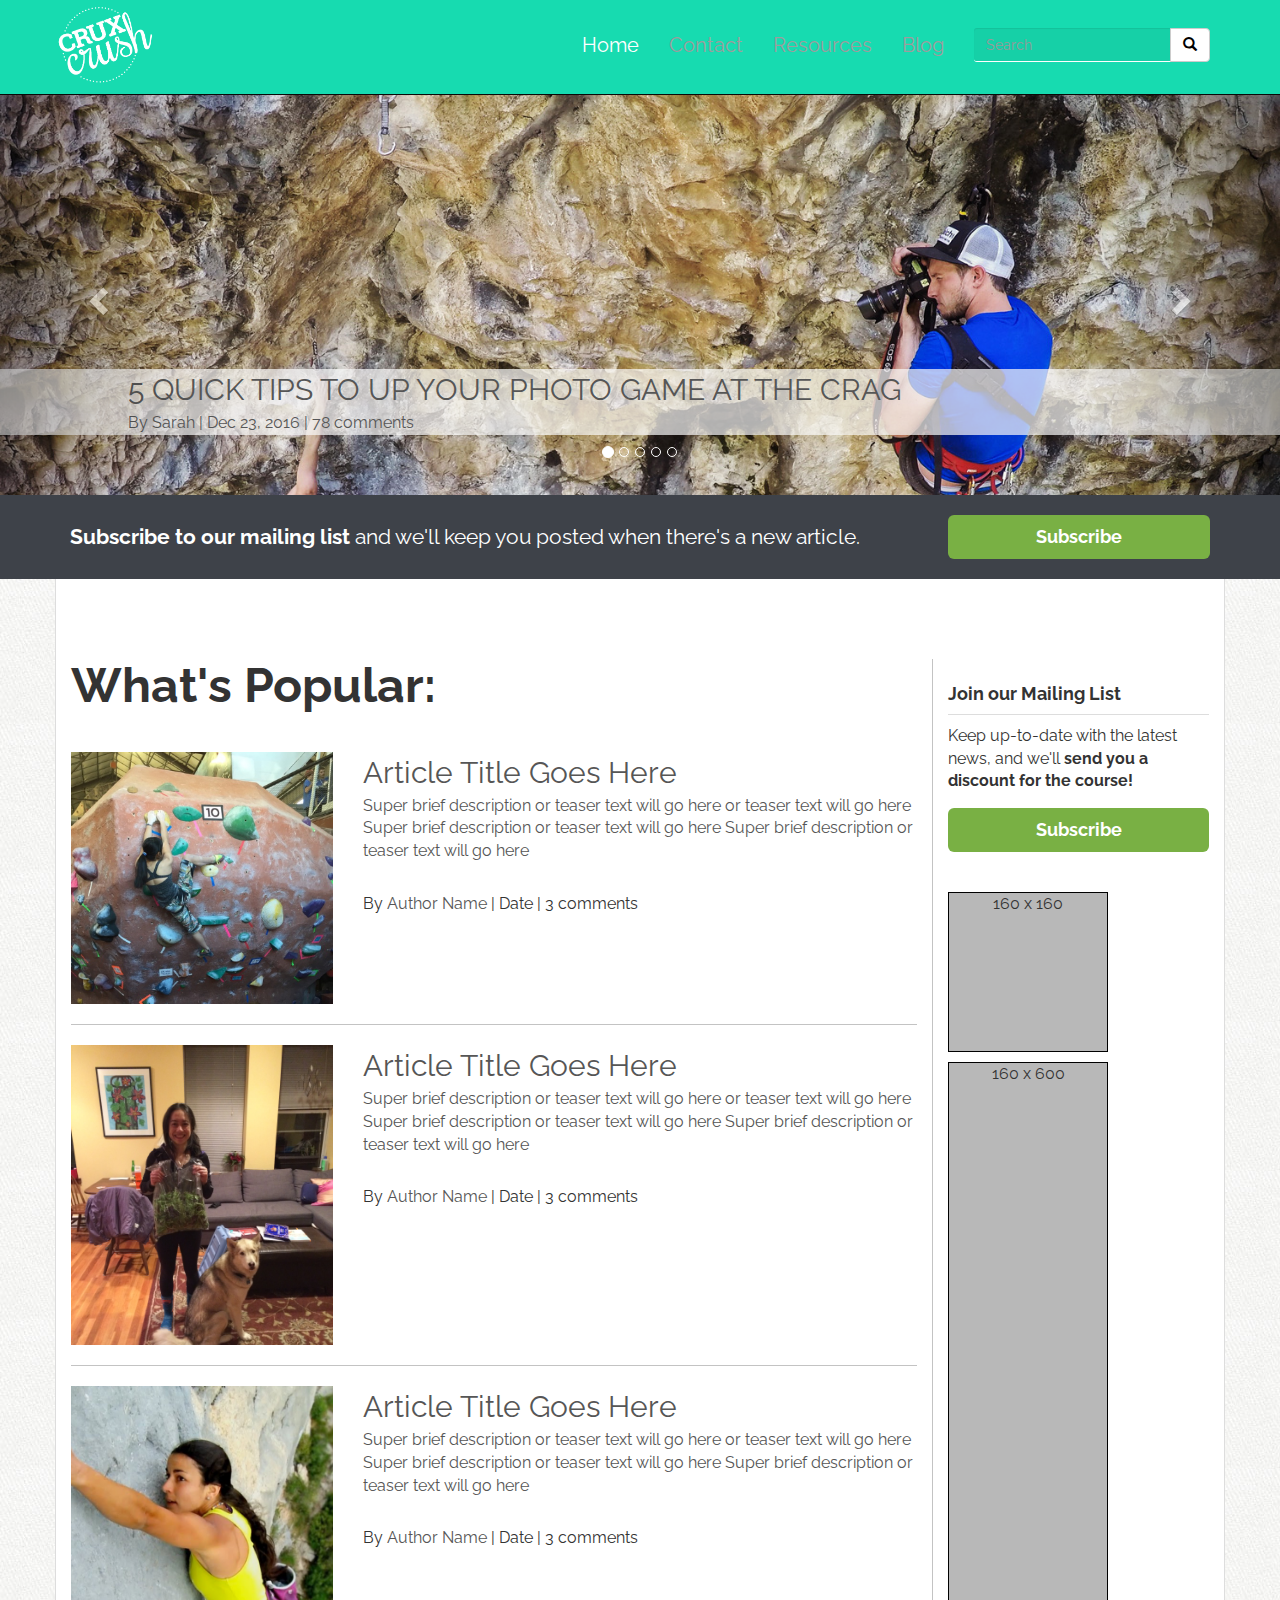
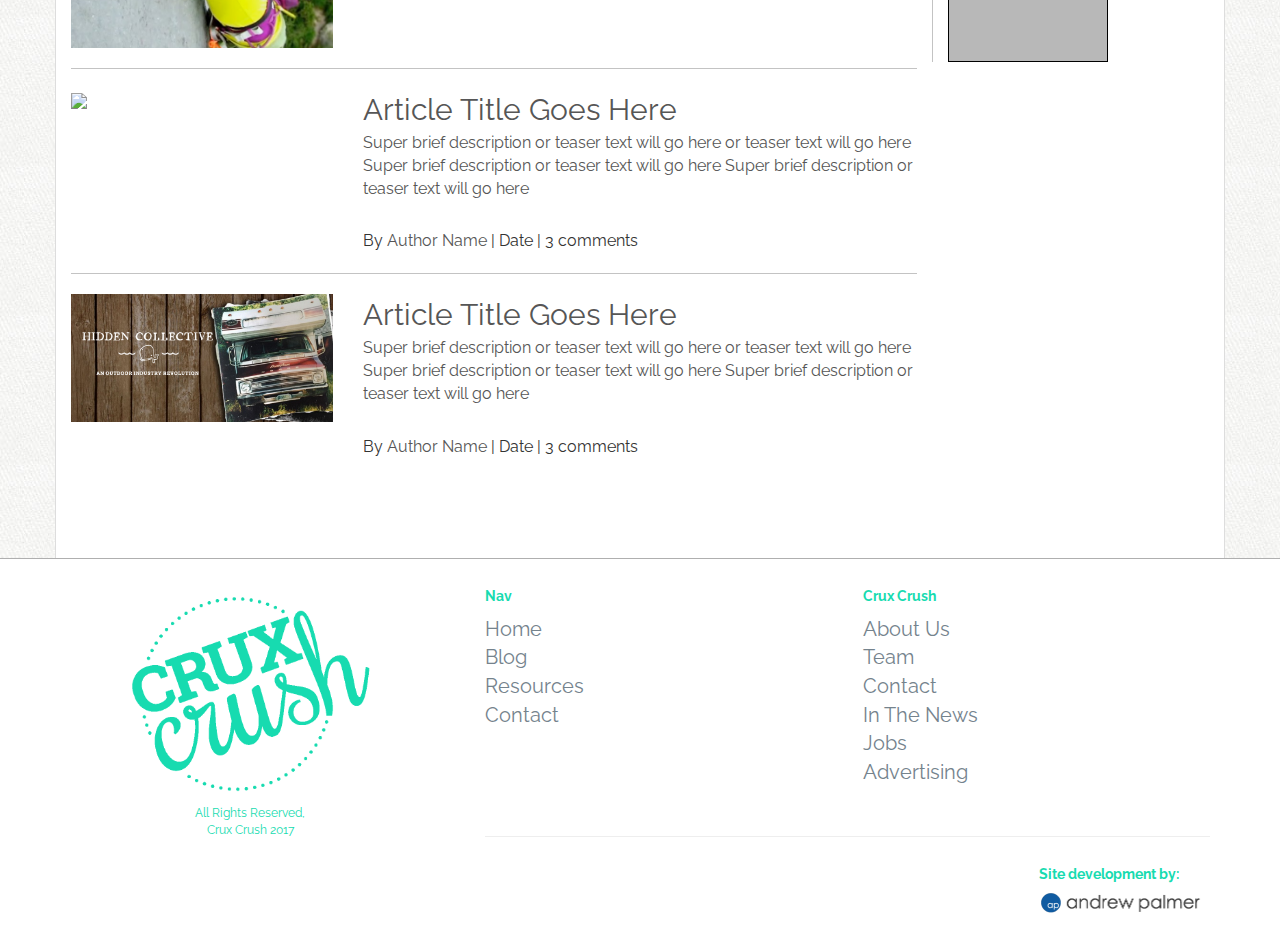
==== index.html @ 4378aa8a "Creates post page" ====
<!DOCTYPE html>
<html lang="en">
<head>
	<meta http-equiv="Content-Type" content="text/html; charset=UTF-8">
	<meta charset="utf-8">
	<meta name="viewport" content="width=device-width, initial-scale=1">
	<meta name="description" content="">
	<meta name="author" content="">
	<link rel="icon" href="assets/img/favicon.ico">

	<title>Crux Crush | We've got a crush on all things climbing</title>

	<!-- Bootstrap core CSS -->
	<link href="assets/css/bootstrap.min.css" rel="stylesheet">

	<!-- Font Awesome Icons -->
	<link href="assets/css/font-awesome/css/font-awesome.min.css" rel="stylesheet">

	<!-- Custom CSS -->
	<link href="assets/css/custom.css" rel="stylesheet">

	<!-- Google Fonts -->
	<link href='http://fonts.googleapis.com/css?family=Raleway:400,700' rel='stylesheet' type='text/css'>

	<!-- HTML5 shiv and Respond.js IE8 support of HTML5 elements and media queries -->
	<!--[if lt IE 9]>
	<script src="https://oss.maxcdn.com/html5shiv/3.7.2/html5shiv.min.js"></script>
	<script src="https://oss.maxcdn.com/respond/1.4.2/respond.min.js"></script>
	<![endif]-->

</head>
<body>
  <!-- header -->
  <header class="site-header" role="banner">
    <!-- navbar  -->
    <div class="navbar-wrapper">
      <div class="navbar navbar-inverse navbar-green navbar-fixed-top" role="navigation">
        <div class="container">
          <div class="navbar-header">
            <button type="button" class="navbar-toggle" data-toggle="collapse" data-target=".navbar-collapse">
              <span class="sr-only">Toggle navigation</span>
              <span class="icon-bar"></span>
              <span class="icon-bar"></span>
              <span class="icon-bar"></span>
            </button>
            <a class="navbar-brand" href="index.html"><img src="assets/img/logo_white_header.png" alt="Crux Crush"></a>
          </div>
          <div class="navbar-collapse collapse">
            <!-- desktop menu -->
            <ul class="nav navbar-nav navbar-right non-mobile-menu">
              <li class="active"><a href="index.html">Home</a></li>
              <li><a href="index.html">Contact</a></li>
              <li>
                <a data-toggle="collapse" data-parent="#accordion" href="#collapseResources">Resources</a>
              </li>
              <li>
                <a data-toggle="collapse" data-parent="#accordion" href="#collapseBlog">Blog</a>
              </li>
              <li>
                <form class="navbar-form">
                  <div class="form-group input-group">
                    <input type="text" class="form-control" placeholder="Search">
                    <span class="input-group-btn">
                      <button class="btn btn-default" type="button">
                        <span class="glyphicon glyphicon-search" aria-hidden="true"></span>
                      </button>
                    </span>
                  </div>
                </form>
              </li>
            </ul>
            <!-- desktop menu -->
            <!-- mobile menu -->
            <ul class="nav navbar-nav navbar-right mobile-menu" id="accordion0" role="tablist" aria-multiselectable="true">
              <li class="active"><a href="index.html">Home</a></li>
              <li class="panel panel-default">
                <div class="panel-heading" role="tab" id="headingOne">
                  <h4 class="panel-title">
                    <a role="button" data-toggle="collapse" data-parent="#accordion0" href="#collapseOne" aria-expanded="true" aria-controls="collapseOne">
                      Menu Option 1
                    </a>
                  </h4>
                </div>
                <div id="collapseOne" class="panel-collapse collapse in" role="tabpanel" aria-labelledby="headingOne">
                  <div class="panel-body">
                    <div class="row">
                      <div class="col-xs-6">
                        <h5>Subcategories</h5>
                        <hr />
                        <ul class="submenu-subcategories">
                          <li class="submenu-subcategory-option">subcategory</li>
                          <li class="submenu-subcategory-option">subcategory</li>
                          <li class="submenu-subcategory-option">subcategory</li>
                          <li class="submenu-subcategory-option">subcategory</li>
                        </ul>
                      </div>
                      <div class="col-xs-6">
                        <h5>Recommended</h5>
                        <hr />
                        <ul class="submenu-subcategories">
                          <a href="post.html">
                            <li class="submenu-subcategory-option">A title of an article will go here</li>
                          </a>
                          <a href="post.html">
                            <li class="submenu-subcategory-option">Another title here</li>
                          </a>
                          <a href="post.html">
                            <li class="submenu-subcategory-option">Another tile will go here</li>
                          </a>
                          <a href="post.html">
                            <li class="submenu-subcategory-option">This will be a third title</li>
                          </a>
                        </ul>
                      </div>
                    </div>
                  </div>
                </div>
              </li>
              <div class="panel panel-default">
                <div class="panel-heading" role="tab" id="headingTwo">
                  <h4 class="panel-title">
                    <a class="collapsed" role="button" data-toggle="collapse" data-parent="#accordion0" href="#collapseTwo" aria-expanded="false" aria-controls="collapseTwo">
                      Menu Option 2
                    </a>
                  </h4>
                </div>
                <div id="collapseTwo" class="panel-collapse collapse" role="tabpanel" aria-labelledby="headingTwo">
                  <div class="panel-body">
                    <div class="row">
                      <div class="col-xs-4">
                        <div class="submenu-related-article">
                          <a href="post.html">
                            <img src="assets/img/climb.png" />
                            <p class="article-thumbnail-title">How to crush a super long title that keeps on going</p>
                          </a>
                        </div>
                      </div>
                      <div class="col-xs-4">
                        <div class="submenu-related-article">
                          <a href="post.html">
                            <img src="assets/img/climb.png" />
                            <p class="article-thumbnail-title">How to crush a super long title that keeps on going</p>
                          </a>
                        </div>
                      </div>
                      <div class="col-xs-4">
                        <div class="submenu-related-article">
                          <a href="post.html">
                            <img src="assets/img/climb.png" />
                            <p class="article-thumbnail-title">How to crush a super long title that keeps on going</p>
                          </a>
                        </div>
                      </div>
                    </div>
                  </div>
                </div>
              </div>
              <div class="panel panel-default">
                <div class="panel-heading" role="tab" id="headingThree">
                  <h4 class="panel-title">
                    <a class="collapsed" role="button" data-toggle="collapse" data-parent="#accordion0" href="#collapseThree" aria-expanded="false" aria-controls="collapseThree">
                      Menu Option 3
                    </a>
                  </h4>
                </div>
                <div id="collapseThree" class="panel-collapse collapse" role="tabpanel" aria-labelledby="headingThree">
                  <div class="panel-body">
                    <div class="row">
                      <div class="col-xs-12">
                        <h5>Recommended</h5>
                        <hr />
                        <ul class="submenu-subcategories">
                          <a href="post.html">
                            <li class="submenu-subcategory-option">A title of an article will go here</li>
                          </a>
                          <a href="post.html">
                            <li class="submenu-subcategory-option">Another title here</li>
                          </a>
                          <a href="post.html">
                            <li class="submenu-subcategory-option">Another tile will go here</li>
                          </a>
                          <a href="post.html">
                            <li class="submenu-subcategory-option">This will be a third title</li>
                          </a>
                        </ul>
                      </div>
                    </div>
                  </div>
                </div>
              </div>
              <div class="panel panel-default">
                <div class="panel-heading" role="tab" id="headingFour">
                  <h4 class="panel-title">
                    <a class="collapsed" role="button" data-toggle="collapse" data-parent="#accordion0" href="#collapseFour" aria-expanded="false" aria-controls="collapseFour">
                      Menu Option 4
                    </a>
                  </h4>
                </div>
                <div id="collapseFour" class="panel-collapse collapse" role="tabpanel" aria-labelledby="headingFour">
                  <div class="panel-body">
                    <div class="row">
                      <div class="col-xs-12">
                        <h5>Something else entirely</h5>
                      </div>
                    </div>
                  </div>
                </div>
              </div>
            </ul>
            <!-- mobile menu -->
          </div>
        </div>
      </div>
      <!-- desktop submenu -->
      <div class="panel-group non-mobile-menu" id="accordion">
        <div class="panel panel-default">
          <div id="collapseResources" class="panel-collapse collapse">
            <div class="panel-body submenu">
              <div class="giant-screen-settings">
                <div class="col-md-3 col-sm-3 col-xs-3">
                  <h4 class="submenu-header">Resources Categories:</h4>
                  <hr />
                  <ul class="submenu-subcategories">
                    <li class="submenu-subcategory-option">subcategory</li>
                    <li class="submenu-subcategory-option">subcategory</li>
                    <li class="submenu-subcategory-option">subcategory</li>
                    <li class="submenu-subcategory-option">subcategory</li>
                  </ul>
                </div>
                <div class="col-md-9 col-sm-9 col-xs-9 recommended-articles-section">
                  <div class="row">
                    <h4 class="submenu-header">Recommended:</h4>
                    <hr />
                  </div>
                  <div class="row">
                    <div class="col-md-3 col-sm-3 col-xs-3">
                      <div class="submenu-related-article">
                        <a href="post.html">
                          <img src="assets/img/climb.png" />
                          <div class="article-thumbnail-info">
                            <p class="article-thumbnail-title">How to crush a super long title that keeps on going</p>
                            <p class="article-thumbnail-author">Bodie Bear</p>
                          </div>
                        </a>
                      </div>
                    </div>
                    <div class="col-md-3 col-sm-3 col-xs-3">
                      <div class="submenu-related-article">
                        <a href="post.html">
                          <img src="assets/img/climb.png" />
                          <div class="article-thumbnail-info">
                            <p class="article-thumbnail-title">How to crush a super long title that keeps on going</p>
                            <p class="article-thumbnail-author">Bodie Bear</p>
                          </div>
                        </a>
                      </div>
                    </div>
                    <div class="col-md-3 col-sm-3 col-xs-3">
                      <div class="submenu-related-article">
                        <a href="post.html">
                          <img src="assets/img/climb.png" />
                          <div class="article-thumbnail-info">
                            <p class="article-thumbnail-title">How to crush a super long title that keeps on going</p>
                            <p class="article-thumbnail-author">Bodie Bear</p>
                          </div>
                        </a>
                      </div>
                    </div>
                    <div class="col-md-3 col-sm-3 col-xs-3">
                      <div class="submenu-related-article">
                        <a href="post.html">
                          <img src="assets/img/climb.png" />
                          <div class="article-thumbnail-info">
                            <p class="article-thumbnail-title">How to crush a super long title that keeps on going</p>
                            <p class="article-thumbnail-author">Bodie Bear</p>
                          </div>
                        </a>
                      </div>
                    </div>
                  </div>
                </div>
              </div>
            </div>
          </div>
        </div>
        <div class="panel panel-default">
          <div id="collapseBlog" class="panel-collapse collapse">
            <div class="panel-body submenu">
              <div class="giant-screen-settings">
                <div class="col-md-3 col-sm-3 col-xs-3">
                  <h4 class="submenu-header">Blog Categories:</h4>
                  <hr />
                  <ul class="submenu-subcategories">
                    <li class="submenu-subcategory-option">subcategory</li>
                    <li class="submenu-subcategory-option">subcategory</li>
                    <li class="submenu-subcategory-option">subcategory</li>
                    <li class="submenu-subcategory-option">subcategory</li>
                  </ul>
                </div>
                <div class="col-md-9 col-sm-9 col-xs-9 recommended-articles-section">
                  <div class="row">
                    <h4 class="submenu-header">Recommended:</h4>
                    <hr />
                  </div>
                  <div class="row">
                    <div class="col-md-3 col-sm-3 col-xs-3">
                      <div class="submenu-related-article">
                        <a href="post.html">
                          <img src="assets/img/climb.png" />
                          <div class="article-thumbnail-info">
                            <p class="article-thumbnail-title">How to crush a super long title that keeps on going</p>
                            <p class="article-thumbnail-author">Bodie Bear</p>
                          </div>
                        </a>
                      </div>
                    </div>
                    <div class="col-md-3 col-sm-3 col-xs-3">
                      <div class="submenu-related-article">
                        <a href="post.html">
                          <img src="assets/img/climb.png" />
                          <div class="article-thumbnail-info">
                            <p class="article-thumbnail-title">How to crush a super long title that keeps on going</p>
                            <p class="article-thumbnail-author">Bodie Bear</p>
                          </div>
                        </a>
                      </div>
                    </div>
                    <div class="col-md-3 col-sm-3 col-xs-3">
                      <div class="submenu-related-article">
                        <a href="post.html">
                          <img src="assets/img/climb.png" />
                          <div class="article-thumbnail-info">
                            <p class="article-thumbnail-title">How to crush a super long title that keeps on going</p>
                            <p class="article-thumbnail-author">Bodie Bear</p>
                          </div>
                        </a>
                      </div>
                    </div>
                    <div class="col-md-3 col-sm-3 col-xs-3">
                      <div class="submenu-related-article">
                        <a href="post.html">
                          <img src="assets/img/climb.png" />
                          <div class="article-thumbnail-info">
                            <p class="article-thumbnail-title">How to crush a super long title that keeps on going</p>
                            <p class="article-thumbnail-author">Bodie Bear</p>
                          </div>
                        </a>
                      </div>
                    </div>
                  </div>
                </div>
              </div>
            </div>
          </div>
        </div>
      </div>
      <!-- desktop submenu -->
    </div>
  </header>

  <!-- hero -->
  <div id="hero-carousel" class="carousel slide hero" data-ride="carousel">
    <!-- Indicators -->
    <ol class="carousel-indicators">
      <li data-target="#hero-carousel" data-slide-to="0" class="active"></li>
      <li data-target="#hero-carousel" data-slide-to="1"></li>
      <li data-target="#hero-carousel" data-slide-to="2"></li>
      <li data-target="#hero-carousel" data-slide-to="3"></li>
      <li data-target="#hero-carousel" data-slide-to="4"></li>
    </ol>

    <!-- Wrapper for slides -->
    <div class="carousel-inner" role="listbox">
      <div class="item active">
        <div class="hero-image-container">
          <img src="assets/img/rifle.jpg" alt="rifle" class="hero-image">
          <div class="article-info">
            <div class="article-title">
              <a href="post.html">5 QUICK TIPS TO UP YOUR PHOTO GAME AT THE CRAG</a>
            </div>
            <div class="article-metadata">
              By Sarah | Dec 23, 2016 | 78 comments
            </div>
          </div>
        </div>
      </div>
      <div class="item">
        <div class="hero-image-container">
          <img src="assets/img/libby.jpg" alt="libby" class="hero-image">
          <div class="article-info">
            <div class="article-title">
              <a href="post.html">GIRL CRUSH OF THE MONTH: LIBBY PETER</a>
            </div>
            <div class="article-metadata">
              By Emily | Dec 01, 2016 | 78 comments
            </div>
          </div>
        </div>
      </div>
      <div class="item">
        <div class="hero-image-container">
          <img src="assets/img/stretch.png" alt="stretch" class="hero-image">
          <div class="article-info">
            <div class="article-title">
              <a href="post.html">DYNAMIC STRETCHING: FAD OR FACT?</a>
            </div>
            <div class="article-metadata">
              By Galina | Oct 10, 2016 | 5 comments
            </div>
          </div>
        </div>
      </div>
      <div class="item">
        <div class="hero-image-container">
          <img src="assets/img/gift.jpg" alt="gifts" class="hero-image">
          <div class="article-info">
            <div class="article-title">
              <a href="post.html">HOLIDAY GIFT GUIDE 2016</a>
            </div>
            <div class="article-metadata">
              By Galina | Nov 25, 2016 | 5 comments
            </div>
          </div>
        </div>
      </div>
      <div class="item">
        <div class="hero-image-container">
          <img src="assets/img/xray.jpg" alt="xray" class="hero-image">
          <div class="article-info">
            <div class="article-title">
              <a href="post.html">GIRL CRUSH OF THE MONTH: KYRA CONDIE</a>
            </div>
            <div class="article-metadata">
              By Galina | Oct 06, 2016 | 5 comments
            </div>
          </div>
        </div>
      </div>
    </div>
    <!-- Controls -->
    <a class="left carousel-control" href="#hero-carousel" role="button" data-slide="prev">
      <span class="glyphicon glyphicon-chevron-left" aria-hidden="true"></span>
      <span class="sr-only">Previous</span>
    </a>
    <a class="right carousel-control" href="#hero-carousel" role="button" data-slide="next">
      <span class="glyphicon glyphicon-chevron-right" aria-hidden="true"></span>
      <span class="sr-only">Next</span>
    </a>
  </div>

  <!--  opt-in section -->
  <section id="optin">
    <div class="container">
      <div class="row">
        <div class="col-sm-9">
          <p class="lead"><strong>Subscribe to our mailing list </strong> and we'll keep you posted when there's a new article.</p>
        </div>
				<div class="col-sm-3">
          <!-- Button trigger modal -->
          <button type="button" class="btn btn-success btn-lg btn-block" data-toggle="modal" data-target="#myModal">
            Subscribe
          </button>
				</div>
			</div>
		</div>
  </section>
  <!--  opt-in section -->

  <!--  homepage content section -->
  <section>
    <div class="container" id="center-panel-content">
      <div class="row">
        <div class="col-sm-9 col-xs-12">
          <div class="center-panel-content-header">
            What's Popular:
          </div>
          <div class="article-preview">
            <div class="row">
              <div class="col-sm-4 col-xs-12 article-preview-thumbnail-container">
                <a href="post.html">
                  <img src="assets/img/ashima.jpg" class="article-preview-thumbnail" />
                </a>
              </div>
              <div class="col-sm-8 col-xs-12 article-preview-content">
                <div class="article-preview-title">
                  <a href="post.html">Article Title Goes Here</a>
                </div>
                <div class="article-preview-description">
                  <a href="post.html">
                    Super brief description or teaser text will go here or teaser text will
                    go here Super brief description or teaser text will go here Super brief
                    description or teaser text will go here
                  </a>
                </div>
                <div class="article-preview-metadata">
                  By <a href="#" class="article-preview-author">Author Name</a> | Date | 3 comments
                </div>
              </div>
            </div>
          </div>
          <hr />
          <div class="article-preview">
            <div class="row">
              <div class="col-sm-4 col-xs-12 article-preview-thumbnail-container">
                <a href="post.html">
                  <img src="assets/img/food.jpg" class="article-preview-thumbnail" />
                </a>
              </div>
              <div class="col-sm-8 col-xs-12 article-preview-content">
                <div class="article-preview-title">
                  <a href="post.html">Article Title Goes Here</a>
                </div>
                <div class="article-preview-description">
                  <a href="post.html">
                    Super brief description or teaser text will go here or teaser text will
                    go here Super brief description or teaser text will go here Super brief
                    description or teaser text will go here
                  </a>
                </div>
                <div class="article-preview-metadata">
                  By <a href="#" class="article-preview-author">Author Name</a> | Date | 3 comments
                </div>
              </div>
            </div>
          </div>
          <hr />
          <div class="article-preview">
            <div class="row">
              <div class="col-sm-4 col-xs-12 article-preview-thumbnail-container">
                <a href="post.html">
                  <img src="assets/img/climb.png" class="article-preview-thumbnail" />
                </a>
              </div>
              <div class="col-sm-8 col-xs-12 article-preview-content">
                <div class="article-preview-title">
                  <a href="post.html">Article Title Goes Here</a>
                </div>
                <div class="article-preview-description">
                  <a href="post.html">
                    Super brief description or teaser text will go here or teaser text will
                    go here Super brief description or teaser text will go here Super brief
                    description or teaser text will go here
                  </a>
                </div>
                <div class="article-preview-metadata">
                  By <a href="#" class="article-preview-author">Author Name</a> | Date | 3 comments
                </div>
              </div>
            </div>
          </div>
          <hr />
          <div class="article-preview">
            <div class="row">
              <div class="col-sm-4 col-xs-12 article-preview-thumbnail-container">
                <a href="post.html">
                  <img src="assets/img/libby.jpg" class="article-preview-thumbnail" />
                </a>
              </div>
              <div class="col-sm-8 col-xs-12 article-preview-content">
                <div class="article-preview-title">
                  <a href="post.html">Article Title Goes Here</a>
                </div>
                <div class="article-preview-description">
                  <a href="post.html">
                    Super brief description or teaser text will go here or teaser text will
                    go here Super brief description or teaser text will go here Super brief
                    description or teaser text will go here
                  </a>
                </div>
                <div class="article-preview-metadata">
                  By <a href="#" class="article-preview-author">Author Name</a> | Date | 3 comments
                </div>
              </div>
            </div>
          </div>
          <hr />
          <div class="article-preview">
            <div class="row">
              <div class="col-sm-4 col-xs-12 article-preview-thumbnail-container">
                <a href="post.html">
                  <img src="assets/img/mkt.png" class="article-preview-thumbnail" />
                </a>
              </div>
              <div class="col-sm-8 col-xs-12 article-preview-content">
                <div class="article-preview-title">
                  <a href="post.html">Article Title Goes Here</a>
                </div>
                <div class="article-preview-description">
                  <a href="post.html">
                    Super brief description or teaser text will go here or teaser text will
                    go here Super brief description or teaser text will go here Super brief
                    description or teaser text will go here
                  </a>
                </div>
                <div class="article-preview-metadata">
                  By <a href="#" class="article-preview-author">Author Name</a> | Date | 3 comments
                </div>
              </div>
            </div>
          </div>
        </div>
        <div class="col-sm-3 col-xs-12 ads-sidebar">
          <div class="widget">
            <h4>Join our Mailing List</h4>
            <p>Keep up-to-date with the latest news, and we'll <strong>send you a discount for the course!</strong></p>
            <button class="btn btn-success btn-lg btn-block" data-toggle="modal" data-target="#myModal">
              Subscribe
            </button>
          </div><!-- widget -->
          <div class="ad-160x160">
            160 x 160
          </div>
          <div class="ad-160x600">
            160 x 600
          </div>
        </div>
      </div>
		</div>
	</section>
  <!--  homepage content section -->

  <!--  footer section -->
  <footer class="site-footer">
    <div class="container">
      <div class="row">
        <div class="col-md-4 col-sm-4 col-xs-12 footer-logo">
          <img src="assets/img/logo_teal.png" alt="Crux Crush logo">
          <div>
            <div>
              <p>All Rights Reserved,</p>
            </div>
            <div>
              <p>Crux Crush 2017</p>
            </div>
          </div>
        </div>
        <div class="col-md-8 col-sm-8 col-xs-12 footer-content">
          <div class="row">
            <div class="col-md-6 col-sm-6 col-xs-6">
              <nav>
                <h5>Nav</h5>
                <ul class="list-unstyled">
                  <li><a href="">Home</a></li>
                  <li><a href="">Blog</a></li>
                  <li><a href="">Resources</a></li>
                  <li><a href="">Contact</a></li>
                </ul>
              </nav>
            </div>
            <div class="col-md-6 col-sm-6 col-xs-6">
              <nav>
                <h5>Crux Crush</h5>
                <ul class="list-unstyled">
                  <li><a href="">About Us</a></li>
                  <li><a href="">Team</a></li>
                  <li><a href="">Contact</a></li>
                  <li><a href="">In The News</a></li>
                  <li><a href="">Jobs</a></li>
                  <li><a href="">Advertising</a></li>
                </ul>
              </nav>
            </div>
          </div>
          <div class="row">
            <div class="col-xs-12">
              <hr />
              <div class="pull-right dev-credit">
                <h5>Site development by:</h5>
                <a href="https://andrewpalmer.co" target="_blank">
                  <img src="assets/img/ap_logo.png" alt="developer-logo" class="dev-logo" />
                </a>
              </div>
            </div>
          </div>
        </div>
      </div>
    </div><!-- container -->
  </footer>

  <!--  sticky ad footer section -->
  <footer class="navbar-fixed-bottom bottom-ad">
    <div class="ad-320x50">
      fixed ad 320x50
    </div>
  </footer>

  <!-- MODAL  ======================================== -->
  <div class="modal fade" id="myModal" tabindex="-1" role="dialog" aria-labelledby="myModalLabel" aria-hidden="true">
    <div class="modal-dialog">
      <div class="modal-content">
        <div class="modal-header">
          <button type="button" class="close" data-dismiss="modal"><span aria-hidden="true">&times;</span><span class="sr-only">Close</span></button>
          <h4 class="modal-title" id="myModalLabel"><i class="fa fa-envelope"></i> Subscribe to our Mailing List</h4>
        </div>
        <div class="modal-body">
          <p>Simply enter your name and email!</p>
          <form class="form-inline" role="form">
            <div class="form-group">
              <label class="sr-only" for="subscribe-name">Crux Crush</label>
              <input type="text" class="form-control" id="subscribe-name" placeholder="Crux Crush">
            </div>
            <div class="form-group">
              <label class="sr-only" for="subscribe-email">climber@example.com</label>
              <input type="text" class="form-control" id="subscribe-email" placeholder="climber@example.com">
            </div>
            <input type="submit" class="btn btn-danger" value="Subscribe!">
          </form>
          <hr>
          <p><small>By providing your email you consent to receiving occasional promotional emails &amp; newsletters. <br>No Spam. Just good stuff. We respect your privacy &amp; you may unsubscribe at any time.</small></p>
        </div><!-- modal-body -->
      </div><!-- modal-content -->
    </div><!-- modal-dialog -->
  </div><!-- modal -->

  <!-- bootstrap core js -->
  <script src="https://ajax.googleapis.com/ajax/libs/jquery/3.1.1/jquery.min.js"></script>
  <script src="assets/js/jquery-3.1.1.min.js"></script>
  <script src="assets/js/bootstrap.min.js"></script>
  <script src="assets/js/main.js"></script>

</body>
<!-- </html> -->
---- assets/css/custom.css ----
/* COLOUR REFERENCES

Green:		#79b044
Salmon:		#dd5638
Blue Gray:  #3e4249

*/

/* ==== GENERAL ==== */

body {
	margin-top: 50px;
	font-family: 'proxima-nova', 'Raleway', Helvetica, sans-serif;
	font-size: 16px;
	background: url('../img/tile.jpg') top left repeat;
}

/* ==== GLOBAL ==== */

h1,h2,h3,h4,h5,h6 {
	-webkit-font-smoothing: antialiased;
	text-rendering: optimizelegibility;
	font-weight: bold;
}

h1 {
	font-size: 3em;
}

h1,h2 {
	margin: 0 0 40px;
}

h3 {
	margin: 20px 0;
}

h4 {
	font-size: 18px;
}

p.lead {
	font-weight: normal;
}

p {
	margin: 0 0 15px;
}

a:hover {
	text-decoration: none;
	color: #c9302c;
}

a:visited, a:focus {
	text-decoration: none;
}

blockquote {
	padding: 0;
	border: none;
	font-style: italic;
	text-align: left;
}

blockquote cite {
	display: block;
	color: #777;
	margin: 15px 0 0 0;
}

blockquote:before {
	display: none;
}

img {
	max-width: 100%;
}

.btn {
	font-weight: bold;
}

.btn:focus {
	outline: none;
}

.btn-success {
	background: #79b044;
	border: none;
}

.btn-success:hover {
	background: #6a9b3d;
	border-color: #6a9b3d;
}

.btn-danger {
	background-color: #dd5638;
	border-color: #d95131;
}

.text-danger, li.text-danger a {
	color: #dd5638;
}

a.text-danger:hover {
	color: #e55939;
}

.modal-signup {
  width: 100%;
}

.badge.social {
	background: #ccc;
	font-size: 24px;
	height: 40px;
	width: 40px;
	text-align: center;
	line-height: 42px;
	margin: 0 5px 20px 0;
	padding: 0;
	-webkit-border-radius: 50px;
	-moz-border-radius: 50px;
	border-radius: 50px;
	color: white;
}

.badge.social.twitter:hover {
	background: #55acee;
}

.badge.social.facebook:hover {
	background: #3b5998;
}

.badge.social.gplus:hover {
	background: #db4b39;
}

/* === CUSTOM ICON SPRITES === */

i.ci {
	display: inline-block;
	height: 40px;
	width: 40px;
	background: url('../img/icon-sprite.png') no-repeat;
}

.ci.ci-computer 	{ background-position: 0 0; }
.ci.ci-watch		  { background-position: -40px 0; }
.ci.ci-calendar		{ background-position: -80px 0; }
.ci.ci-community	{ background-position: -120px 0; }
.ci.ci-instructor	{ background-position: -160px 0; }
.ci.ci-device		  { background-position: -200px 0; }

/* ==== FORMS ==== */

label {
	display: block;
	font-weight: bold;
}

input[type="text"],
input[type="email"],
input[type="url"],
input[type="password"],
input[type="search"],
textarea {
	color: #666;
	border: 1px solid #ccc;
	border-radius: 3px;
	display: block;
	-moz-box-sizing: border-box;
	-webkit-box-sizing: border-box;
	box-sizing: border-box;
	width: 100%;
	padding: 6px 12px;
}

input[type="submit"],
button[type="submit"] {
	display: inline-block;
	margin-bottom: 0;
	font-size: 18px;
	font-weight: bold;
	line-height: 1.33;
	text-align: center;
	white-space: nowrap;
	vertical-align: middle;
	cursor: pointer;
	-webkit-user-select: none;
	-moz-user-select: none;
	-ms-user-select: none;
	user-select: none;
	background-image: none;
	border: none;
	border-radius: 6px;
}

input[type="submit"]:hover,
button[type="submit"]:hover {
	outline: none;
	border: none;
	background: #aaa;
}

form.search-form .form-group {
	margin: 0;
}

form.search-form .input-group {
	width: 100%;
}

form.search-form .input-group input[type="search"],
form.search-form .input-group input[type="text"] {
	width: 70%;
}

form.search-form .input-group input[type="submit"] {
	width: 30%;
	border-top-left-radius: 0;
	border-bottom-left-radius: 0;
	float: right;
}

form textarea {
	width: 100%;
	border: 1px solid #ccc;
	-webkit-box-shadow: inset 0 1px 1px rgba(0,0,0,.075);
	box-shadow: inset 0 1px 1px rgba(0,0,0,.075);
}

/* ==== HERO ==== */

#hero {
	background: url('../img/hero-bg.jpg') 50% 0 repeat fixed;
	min-height: 500px;
	position: relative;
	display: table;
	width: 100%;
	padding: 40px 0;
	color: white;
	-webkit-font-smoothing: antialiased;
	text-rendering: optimizelegibility;
}

#hero article {
  width: 100%;
  text-align: center;
  display: table-cell;
  vertical-align: middle;
}

#hero .hero-text {
	margin-top: 30px;
}


.hero-image-container {
  width: 1500px;
  height: 750px;
  overflow: hidden;
}

.hero-image {
  width: 100%;
}

.article-info {
  background-color: rgba(250,250,250,0.7);
  bottom: 25%;
  color: #565656;
  padding-left: 10%;
  padding-right: 10%;
  position: absolute;
  width: 100%;
}

.article-title {
  font-size: 35px;
}

.article-title a {
  color: #565656;
  text-decoration: none;
}

/* ==== LAYOUT ==== */

.row + .row {
	margin-top: 20px;
}

section {
	padding: 80px 0;
}

section h2 {
	margin: 20px 0 40px;
}

section h3 {
	margin: 30px 0 10px;
}

section.main-content {
	padding: 40px 0;
}

#primary {
	padding-top: 40px;
	padding-bottom: 40px;
}

.feature-image {
	display: table;
	width: 100%;
}

.feature-image-default {
	background: url('../img/stuff-feature.jpg') no-repeat;
	background-size: cover;
}

.feature-image-default-alt {
	background: url('../img/hipster-stuff.jpg') no-repeat;
	background-size: cover;
}

.feature-image h1 {
	display: table-cell;
	vertical-align: middle;
	text-align: center;
	color: white;
}

#optin {
	background: #3e4249;
	padding: 20px 0;
	color: white;
	-webkit-font-smoothing: antialiased;
	text-rendering: optimizelegibility;
	font-size: 1.2em;
}

#optin p {
	margin: 7px 0 0 0;
}

#center-panel-content {
  background-color: #fff;
  border-left: 1px solid #ddd;
  border-right: 1px solid #ddd;
  height: 100%;
  margin-bottom: -80px;
  margin-top: -80px;
  padding-bottom: 100px;
  padding-top: 80px;
}

.center-panel-content-header {
  -webkit-font-smoothing: antialiased;
  font-size: 3em;
  font-weight: bold;
  text-rendering: optimizelegibility;
  margin: 0 0 40px;
  line-height: 1.1;
}

#center-panel-content hr {
  border-color: #c3c3c3;
}

#center-panel-content .input-group button {
  background-color: #c3c3c3;
}

.article-preview {
  position: relative;
}

.article-preview-content {
}

.article-preview-metadata {
  padding-top: 30px;
}

.article-preview-title {
  font-size: 30px;
  cursor: pointer;
}

.article-preview-thumbnail {
  cursor: pointer;
}

.article-preview-thumbnail-container {
  max-height: 300px;
  overflow: hidden;
}

.article-preview-author {
  color: #000;
}

.article-preview-author:hover {
  color: #000;
  text-decoration: underline;;
}

.article-preview-description {
  cursor: pointer;
}

.article-preview-title a:hover {
  color: #17dbb0;
}

.article-preview a {
  color: #565656;
}

.ads-sidebar {
  border-left: 1px solid #c3c3c3;
}

.ad-160x600 {
  background-color: #b8b8b8;
  border: 1px solid #000;
  height: 600px;
  margin-top: 10px;
  width: 160px;
  text-align: center;
}

.ad-160x160 {
  background-color: #b8b8b8;
  border: 1px solid #000;
  height: 160px;
  margin-top: 10px;
  width: 160px;
  text-align: center;
}

.modal-content {
  /*background-color: #fff !important;*/
}
.bottom-ad {
  display: none;
}

.ad-320x50 {
  background-color: #b8b8b8;
  border: 1px solid #000;
  height: 50px;
  margin-left: auto;
  margin-right: auto;
  text-align: center;
  width: 320px;
}

#course-features {
	background: #3e4249;
	color: white;
	text-align: center;
}

#who-benefits {
	background: white;
}

#project-features {
	text-align: center;
}

#featurette {
	background: url('../img/stuff-bg.jpg') 50% 100% repeat fixed;
	background-size: cover;
	text-align: center;
	color: white;
}

#kudos {
	text-align: center;
}

.testimonial {
	margin-bottom: 60px;
}

.testimonial img {
	border-radius: 50%;
}

#signup {
	text-align: center;
	background: url('../img/hipster-stuff.jpg') center center repeat fixed;
	background-size: cover;
	color: white;
	padding: 140px 0;
}

#signup h2 {
	font-weight: normal;
}

#signup h2 strong {
	border-bottom: solid 2px #dd5638;
}

#signup .btn {
	font-size: 24px;
}

/* ==== BLOG ==== */

.post, .widget, #comments {
	background: white;
	margin: 0 0 40px;
	position: relative;
  padding-top: 25px;
}

.post header,
.post .post-excerpt,
.post .post-body,
#comments .comments-wrap {
}

.post header h3 {
	margin: 0 0 15px;
	padding: 0 0 15px;
	border-bottom: solid 1px #ddd;
}

.post header h1 {
	margin: 0 0 15px;
	padding: 0 0 15px;
	border-bottom: solid 1px #ddd;
	font-size: 24px;
}

.post-image {
	height: auto;
}

.post-details {
	font-size: 12px;
	width: 90%;
}

.post-details i.fa {
	padding-left: 10px;
}

.post-details i.fa:first-child {
	padding: 0;
}

/* === COMMENTS === */

.post-comments-badge {
	height: 70px;
	width: 70px;
	position: absolute;
	top: 25px;
	right: 20px;
	border: none;
	-webkit-border-radius: 100%;
	-moz-border-radius: 100%;
	border-radius: 100%;
	background: #79b044;
	text-align: center;
	display: table;
}

.post-comments-badge a {
	display: table-cell;
	vertical-align: middle;
	color: white;
	font-size: 20px;
	line-height: 20px;
}

.post-comments-badge i.fa {
	display: block;
	font-size: 15px;
	padding: 0;
	margin-bottom: 4px;
}

.post-comments-badge:hover {
	background-color: #8bc653;
}

#comments h3 {
	text-align: center;
}

#comments h4 {
	font-size: 1.3em;
}

#comments ol {
	list-style: none;
	padding: 0;
	margin: 0;
}

#comments ol li {
	background: rgba(0,0,0,0.02);
	padding: 10px 20px;
	margin: 10px 0;
	-webkit-border-radius: 4px;
	-moz-border-radius: 4px;
	border-radius: 4px;
	border: solid 1px rgba(0,0,0,0.03);
}

#comments ol li ol.children {
	padding: 0;
	list-style: none;
	font-size: 0.96em;
}

#leave-comment {
	margin: 40px 0 0;
	padding: 20px 0 0;
	border-top: solid 1px #eee;
}

.comment-button {
  background-color: #17dbb0;
  color: #fff;
  font-weight: normal !important;
  line-height: inherit !important;
  padding: 0 15px;
}

/* === RESOURCES === */

.resource {
	width: 31.33333333%;
	float: left;
	margin: 0 3% 40px 0;
}

.resource:nth-child(3n) {
	margin-right: 0;
}

/* === WIDGETS === */

.widget {
}

.widget h4 {
	margin: 0 0 10px;
	padding: 0 0 10px;
	border-bottom: solid 1px #ddd;
}

.widget ul {
	list-style: none;
	margin: 0;
	padding: 0;
}

.widget ul li {
	margin: 0 0 5px;
}

.widget ul li:hover {
	position: relative;
	left: 1px;
}

/* ==== MEDIA QUERIES ==== */

@media screen and (min-width : 1500px) {
  .giant-screen-settings {
    margin: 0 auto;
    width: 45%;
  }
}

@media screen and (min-width : 1300px) {
  .navbar-brand {
    padding: 0;
  }

  .hero-image-container {
    width: 1300px;
    height: 750px;
    overflow: hidden;
    display: block;
    margin-left: auto;
    margin-right: auto;
  }

  .hero-image {
    width: 100%;
  }

  .article-info {
    background-color: rgba(250,250,250,0.7);
    bottom: 15%;
    color: #565656;
    padding-left: 5%;
    padding-right: 5%;
    position: absolute;
    width: 100%;
  }

  .article-title {
    font-size: 45px;
  }

  .article-metadata {
    font-size: 25px;
  }
}

@media screen and (min-width : 992px) and (max-width : 1299px) {
  .navbar-brand {
    padding: 0;
  }

  .hero-image-container {
    height: 400px;
    overflow: hidden;
    position: relative;
    width: 100%;
  }

  .hero-image {
    position: absolute;
    top: -150px;
    width: 100%;
  }

  .article-info {
    background-color: rgba(250,250,250,0.7);
    bottom: 15%;
    color: #565656;
    padding-left: 10%;
    padding-right: 10%;
    position: absolute;
    width: 100%;
  }

  .article-title {
    font-size: 30px;
  }
}

@media screen and (max-width : 991px) {
  .navbar-brand {
    padding: 0;
  }

  .navbar-inverse .navbar-nav > li > a {
    font-size: medium;
  }

  .hero-image-container {
    width: 100%;
    height: 400px;
    overflow: hidden;
  }

  .hero-image {
    width: 100%;
  }

  .article-info {
    background-color: rgba(250,250,250,0.7);
    bottom: 15%;
    color: #565656;
    padding-left: 10%;
    padding-right: 10%;
    position: absolute;
    width: 100%;
  }

  .article-title {
    font-size: 25px;
  }
}

@media screen and (min-width : 768px) {
  .mobile-menu {
    display: none;
  }
}

@media screen and (max-width : 767px) {
  .logo {
    width: 50%;
  }

  .navbar-brand {
    padding: 0;
    margin-left: 15px;
  }

  .navbar-inverse .navbar-collapse, .navbar-inverse .navbar-form {
    background-color: #17dbb0;
  }

  .navbar-form {
  	padding: 20px;
  }

  .navbar-header {
    position: relative;
  }

  .navbar-collapse {
    position: absolute;
    width: 100%;
    top: 94px;
  }

  .nav > li > a {
    display: initial;
  }

  .submenu {
    position: absolute;
    top: 273px !important
  }

	#optin p {
		margin: 0 0 10px;
	}

	.resource {
		width: 48%;
		margin-right: 2%;
	}

  .non-mobile-menu {
    display: none;
  }

  .navbar-fixed-bottom .navbar-collapse, .navbar-fixed-top .navbar-collapse {
    max-height: none;
  }

  .panel {
    margin-bottom: 0;
  }

  .panel-default > .panel-heading {
    background-color: transparent;
    color: inherit;
    border: 0;
  }

  .panel-title > a:link {
    color: #9d9d9d;
  }

  .panel-title > a:hover {
    color: #fff;
  }

  .panel-body {
    font-size: small;
    background-color: #16d0a7;
  }

  .article-thumbnail-title {
    text-align: center;
  }

  .hero-image-container {
    width: 100%;
    height: 300px;
    overflow: hidden;
  }

  .hero-image {
    width: 100%;
  }

  .article-preview-title {
    margin-top: 10px;
  }

  .article-info {
    background-color: rgba(250,250,250,0.7);
    bottom: 15%;
    color: #565656;
    padding-left: 10%;
    padding-right: 10%;
    position: absolute;
    width: 100%;
  }

  .article-title {
    font-size: 20px;
  }

  .site-footer {
    margin-bottom: 80px;
  }

  .bottom-ad {
    display: block;
  }

  .ads-sidebar {
    border-left: none;
    border-top: 1px solid #c3c3c3;
    margin-top: 20px;
    padding-top: 20px;
  }

  .footer-content {
    padding-left: 0;
  }

  .user-avatar {
    display: none;
  }

  .related-article-thumbnail {
    margin-top: 0px !important;
  }

  .comment-email-disclaimer {
    font-size: small;
  }
}

@media screen and (max-width : 568px) {
  .navbar-brand {
    padding-left: 15px;
  }

  .resource {
    width: 100%;
    margin-right: 0;
  }

  .hero-image-container {
    width: 100%;
    height: 300px;
    overflow: hidden;
  }

  .hero-image {
    display: block;
    height: 100%;
    margin-left: auto;
    margin-right: auto;
    max-width: initial;
    width: initial;
  }

  .article-info {
    background-color: rgba(250,250,250,0.7);
    bottom: 15%;
    color: #565656;
    padding-left: 10%;
    padding-right: 10%;
    position: absolute;
    width: 100%;
  }

  .article-title {
    font-size: 15px;
  }

  .article-metadata {
    font-size: 10px;
  }

  .article-content {
    padding-left: 0 !important;
  }

  .site-footer {
    margin-bottom: 80px;
  }

  .bottom-ad {
    display: block;
  }

  .ads-sidebar {
    border-left: none;
    border-top: 1px solid #c3c3c3;
    margin-top: 20px;
    padding-top: 20px;
  }

  .center-panel-content-header {
    font-size: 2em;
  }
}

@media screen and (max-width : 400px) {
  .center-panel-content-header {
    font-size: 1.5em;
  }
}

body {
  margin-top: 95px;
}

/* ==== HEADER ==== */

.navbar-green {
  background-color: #17dbb0;
  height: 95px;
}

.navbar-right {
  margin-top: 20px;
  font-size: 20px;
}

.navbar-toggle {
  margin-top: 25px;
  margin-right: 25px;
}

.navbar-inverse .navbar-nav > .active > a,
.navbar-inverse .navbar-nav > .active > a:focus,
.navbar-inverse .navbar-nav > .active > a:hover {
  background-color: transparent;
  cursor: pointer;
}

.navbar-inverse .navbar-nav {
  cursor: pointer;
}

.submenu {
  background-color: rgba(100, 180, 171, 0.8);
  border-bottom: 1px solid #000;
  top: 95px;
}

.post-submenu {
  background-color: rgba(100, 180, 171, 1);
  border-bottom: 1px solid #000;
  top: 95px;
}

.submenu .row+.row {
  margin-top: 0px;
}

.recommended-articles-section {
  height: 100%;
}

#related-articles-section {
  background-color: #fff;
}

#related-articles-section hr {
  border-color: #c3c3c3;
  margin-bottom: 0;
}

.related-articles-content {
  padding: 10px;
  margin-left: 0;
  margin-right: 0;
}

#related-articles-section .col-xs-4 {
  padding: 0;
}

.related-article-image {
  max-height: 200px;
}

.related-article-thumbnail-container {
  max-height: 175px;
  overflow: hidden;
}

.related-article-thumbnail {
  margin-top: -20px;
}

.submenu-recommend-header {
  color: #fff;
  text-align: right;
  top: 70%;
}

.submenu-related-article {
  background: #fff;
  border: 1px solid #000;
  cursor: pointer;
  height: 100%;
  position: relative;
  width: 95%;
}

.panel-body .col-xs-4 {
  padding: 0;
}

.panel-body .row {
  padding-left: 5px;
  padding-right: 5px;
}

.submenu-related-article a {
  color: #000;
}

.related-article-holder {
  width: 100%;
}

.submenu-related-article:hover {
  border: 2px solid #000;
}

.submenu-header {
  color: #fff;
}

.submenu-subcategories {
  color: #666;
  list-style: none;
  padding-left: 0;
}

.submenu-subcategories a {
  text-decoration: none;
  color: #666;
  list-style: none;
  padding-left: 0;
}

.submenu-subcategory-option {
  cursor: pointer;
}

.submenu-subcategory-option:hover {
  color: #fff;
}

.panel-group {
  margin-bottom: 0px;
  position: fixed;
  width: 100%;
  z-index: 1000;
}

.panel-group .panel+.panel {
  margin-top: 0px;
}

.panel {
  background-color: transparent;
  border: 0px;
}

.navbar .btn {
	color: #000;
}

.navbar .form-control {
	background-color: #16d0a7;
	border-bottom: 1px solid #fff;
	border-top: 0;
	border-left: 0;
	border-right: 0;
	color: #fff;
}

.article-thumbnail-info {
  background: rgba(250,250,250,0.6);
  bottom: 0;
  font-size: small;
  padding: 3px;
  position: absolute;
  width: 100%;
}

.article-thumbnail-title {
  margin-bottom: 0;
}

.article-thumbnail-author {
  font-size: 0.6em;
  margin-bottom: 10px;
}

#article-content {
  padding-top: 10px;
}

#article-content p {
  padding-top: 20px;
  padding-bottom: 10px;
  line-height: 2;
}

.article-header {
  padding: 20px;
}

.article-content {
  padding-left: 20%;
}

.article-content-image-container {
  border: 1px solid #ddd;
  background-color: #eee;
  padding: 10px;
  -moz-box-shadow: inset 0 0 5px #bbb;
  -webkit-box-shadow: inset 0 0 5px #bbb;
  box-shadow: inset 0 0 5px #bbb;
}

.article-content-image {
  max-width: 580px;
  margin: 0 auto;
  display: block;
  border: 1px solid #999;
}

.prev-next-navigation .glyphicon {
  font-size: 25px;
  color: #10d9a7;
}

.prev-next-link-description {
  display: inline-block;
}

.prev-next-article {
  cursor: pointer;
}

.prev-next-direction {
  color: #bdbdbd;
}

#read-next .col-xs-4 {
  padding-left: 5px;
  padding-right: 5px;
  padding-top: 10px;
}

#read-next .related-article-thumbnail-container {
}

.read-next-articles {
  padding-left: 10px;
}

.read-next-article-title {
  font-size: 15px;
  padding-top: 10px;
  color: #777;
}

/* ==== FOOTER ==== */

footer {
	background: white;
  border-top: 1px solid #afafaf;
	color: #3e4249;
	padding: 20px 0 10px;
	font-size: 12px;
}

footer p {
	margin: 0;
}

footer a:link, footer a:visited {
	color: #75838d;
}

footer a:hover {
	color: #17dbb0;
}

footer h5 {
  color: #17dbb0;
}

footer img {
  max-width: 255px;
}

footer li {
  font-size: 20px;
}

.footer-logo {
  color: #17dbb0;
  text-align: center;
  margin-bottom: 20px;
}

.footer-content {
  padding-left: 40px;
}

.dev-credit {
  padding-bottom: 5px;
}

.dev-logo {
  cursor: pointer;
  height: 20px;
}
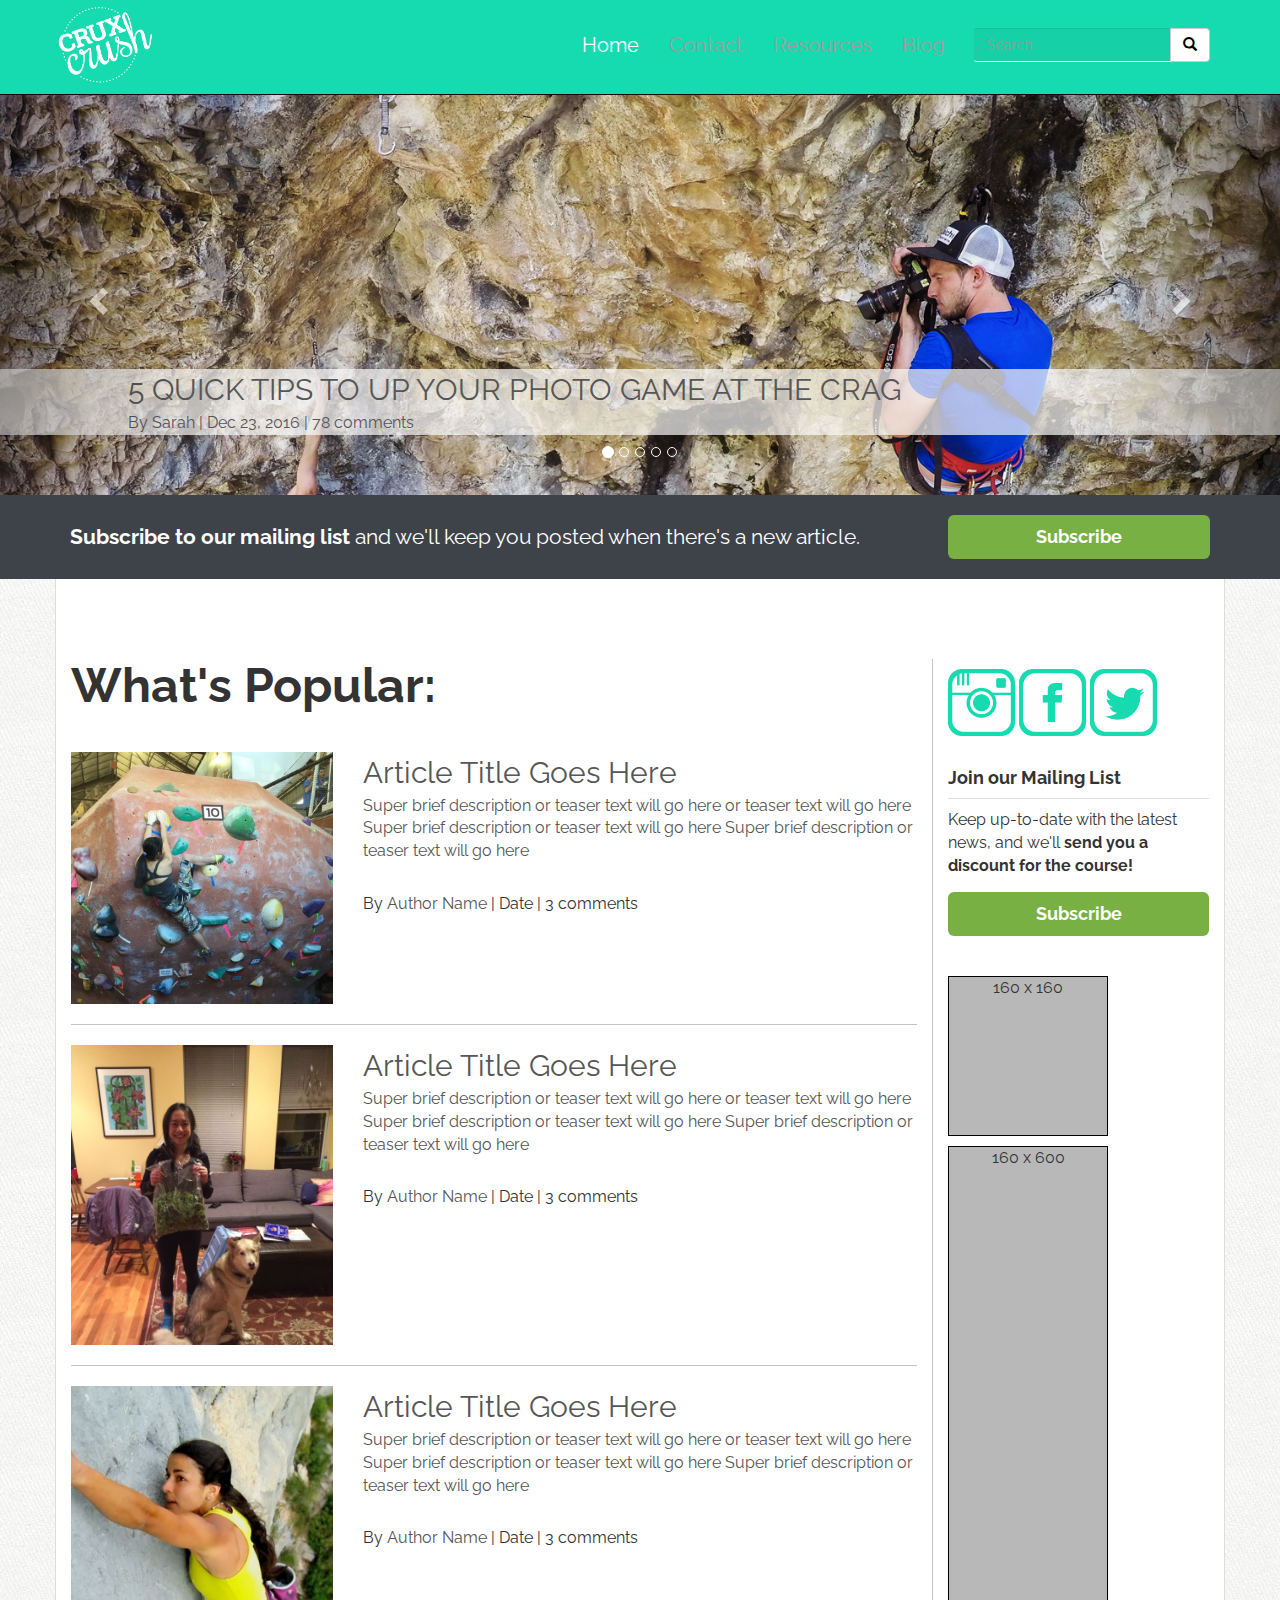
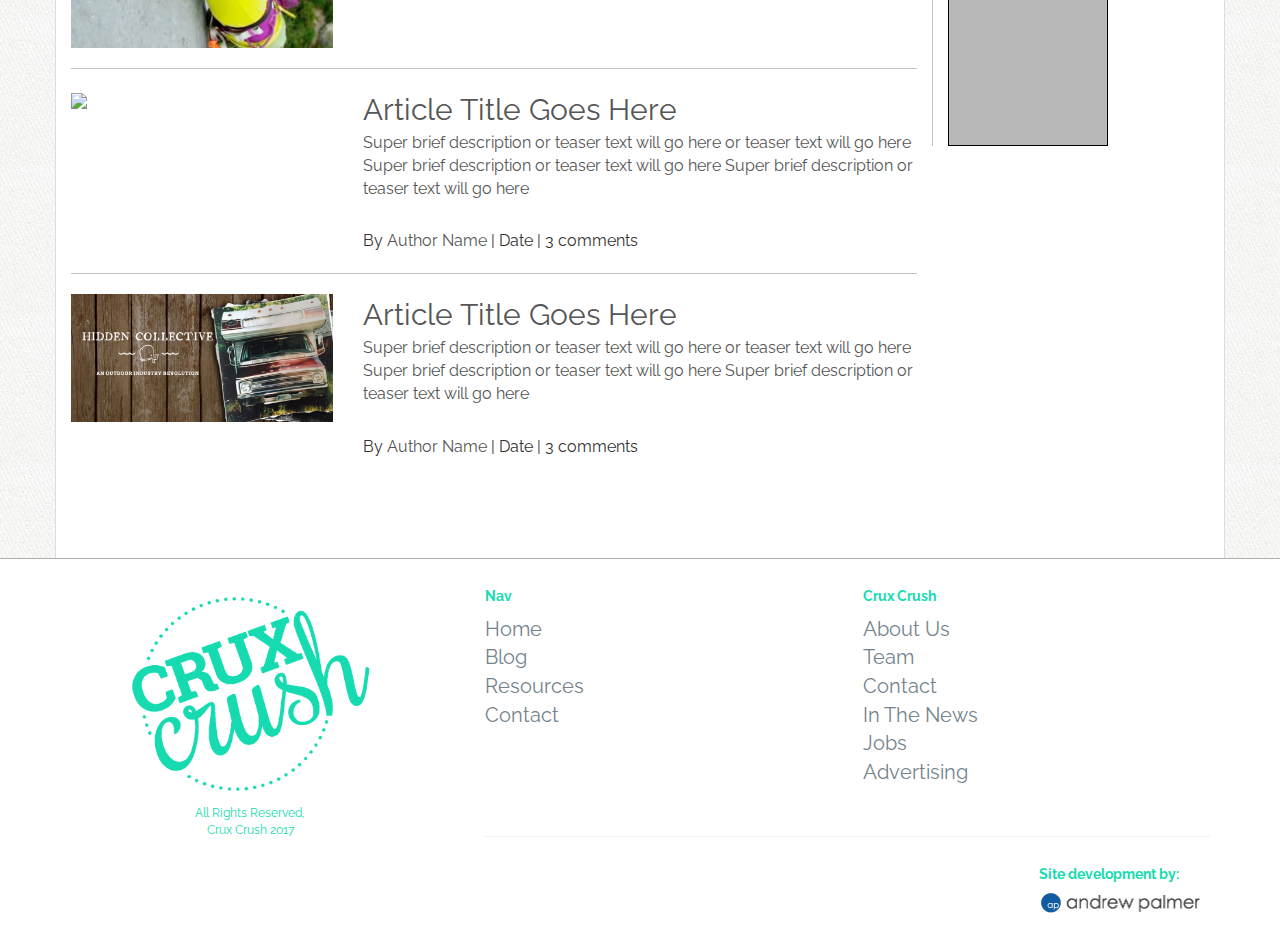
==== commit 4ef5f4a3: "Adds category page and social icons" ====
--- a/index.html
+++ b/index.html
@@ -600,6 +600,11 @@
           </div>
         </div>
         <div class="col-sm-3 col-xs-12 ads-sidebar">
+          <div id="social-icons">
+            <a href="https://www.instagram.com/cruxcrush/" target="_blank"><i class="ci ci-insta"/></i></a>
+            <a href="https://www.facebook.com/cruxcrush/" target="_blank"><i class="ci ci-facebook"/></i></a>
+            <a href="https://twitter.com/cruxcrush" target="_blank"><i class="ci ci-twitter"/></i></a>
+          </div>
           <div class="widget">
             <h4>Join our Mailing List</h4>
             <p>Keep up-to-date with the latest news, and we'll <strong>send you a discount for the course!</strong></p>
@@ -666,7 +671,7 @@
               <hr />
               <div class="pull-right dev-credit">
                 <h5>Site development by:</h5>
-                <a href="https://andrewpalmer.co" target="_blank">
+                <a href="http://andrewpalmer.co" target="_blank">
                   <img src="assets/img/ap_logo.png" alt="developer-logo" class="dev-logo" />
                 </a>
               </div>
--- a/assets/css/custom.css
+++ b/assets/css/custom.css
@@ -138,22 +138,6 @@
 .badge.social.gplus:hover {
 	background: #db4b39;
 }
-
-/* === CUSTOM ICON SPRITES === */
-
-i.ci {
-	display: inline-block;
-	height: 40px;
-	width: 40px;
-	background: url('../img/icon-sprite.png') no-repeat;
-}
-
-.ci.ci-computer 	{ background-position: 0 0; }
-.ci.ci-watch		  { background-position: -40px 0; }
-.ci.ci-calendar		{ background-position: -80px 0; }
-.ci.ci-community	{ background-position: -120px 0; }
-.ci.ci-instructor	{ background-position: -160px 0; }
-.ci.ci-device		  { background-position: -200px 0; }
 
 /* ==== FORMS ==== */
 
@@ -681,13 +665,6 @@
 
 /* ==== MEDIA QUERIES ==== */
 
-@media screen and (min-width : 1500px) {
-  .giant-screen-settings {
-    margin: 0 auto;
-    width: 45%;
-  }
-}
-
 @media screen and (min-width : 1300px) {
   .navbar-brand {
     padding: 0;
@@ -723,6 +700,15 @@
   .article-metadata {
     font-size: 25px;
   }
+
+  .giant-screen-settings {
+    margin: 0 auto;
+    width: 1200px;
+  }
+
+  i.ci {
+    zoom: 0.34 !important;
+  }
 }
 
 @media screen and (min-width : 992px) and (max-width : 1299px) {
@@ -756,6 +742,10 @@
   .article-title {
     font-size: 30px;
   }
+
+  i.ci {
+    zoom: 0.28 !important;
+  }
 }
 
 @media screen and (max-width : 991px) {
@@ -790,6 +780,10 @@
   .article-title {
     font-size: 25px;
   }
+
+  i.ci {
+    zoom: 0.2 !important;
+  }
 }
 
 @media screen and (min-width : 768px) {
@@ -907,6 +901,15 @@
     font-size: 20px;
   }
 
+  .article-header {
+    padding-left: 0px !important;
+    padding-right: 0px !important;
+  }
+
+  .article-title {
+    font-size: 20px !important;
+  }
+
   .site-footer {
     margin-bottom: 80px;
   }
@@ -936,6 +939,16 @@
 
   .comment-email-disclaimer {
     font-size: small;
+  }
+
+  .filter-option {
+    margin-left: 0px !important;
+    margin-right: 0px !important;
+  }
+
+
+  i.ci {
+    zoom: 0.5 !important;
   }
 }
 
@@ -1010,6 +1023,10 @@
   .center-panel-content-header {
     font-size: 1.5em;
   }
+
+  i.ci {
+    zoom: 0.38 !important;
+  }
 }
 
 body {
@@ -1232,10 +1249,11 @@
 }
 
 .article-content-image {
-  max-width: 580px;
+  border: 1px solid #999;
+  display: block;
   margin: 0 auto;
-  display: block;
-  border: 1px solid #999;
+  max-width: 100%;
+  width: 580px;
 }
 
 .prev-next-navigation .glyphicon {
@@ -1271,6 +1289,7 @@
 .read-next-article-title {
   font-size: 15px;
   padding-top: 10px;
+  padding-left: 4px;
   color: #777;
 }
 
@@ -1326,3 +1345,78 @@
   cursor: pointer;
   height: 20px;
 }
+
+/* ==== CATEGORY ==== */
+
+#category-panel-content {
+  background-color: #fff;
+  border-left: 1px solid #ddd;
+  border-right: 1px solid #ddd;
+  height: 100%;
+  margin-bottom: -80px;
+  margin-top: -80px;
+  padding-bottom: 100px;
+  padding-top: 40px;
+}
+
+#category-panel-content hr {
+
+}
+
+.filter-options {
+  margin-bottom: 20px;
+  margin-top: -20px;
+}
+
+.filter-option {
+  margin-left: 20px;
+  margin-right: 20px;
+  text-align: center;
+  cursor: pointer;
+}
+
+.filter-option-available {
+  background-color: #fff;
+  border: 1px solid #17dbb0;
+  color: #17dbb0;
+}
+
+.filter-option-available:hover {
+  background-color: #06a985;
+  border: 1px solid #fff;
+  color: #fff;
+}
+
+.filter-option-selected {
+  background-color: #17dbb0;
+  border: 1px solid #fff;
+  color: #fff;
+}
+
+.filter-option-selected:hover {
+  background-color: #96e0d0;
+  border: 1px solid #17dbb0;
+  color: #fff;
+}
+
+#social-icons {
+  margin-top: 10px;
+}
+
+/* === CUSTOM ICON SPRITES === */
+
+i.ci {
+  cursor: pointer;
+  display: inline-block;
+  width: 240px;
+  height: 240px;
+  background: url('../img/social-icons.png') no-repeat;
+}
+
+.ci.ci-insta { background-position: 0 0; }
+.ci.ci-facebook { background-position: -240px 0; }
+.ci.ci-twitter  { background-position: -480px 0; }
+
+i.ci.ci-insta:hover { background-position: 0 -240px; }
+i.ci.ci-facebook:hover { background-position: -240px -240px; }
+i.ci.ci-twitter:hover { background-position: -480px -240px; }
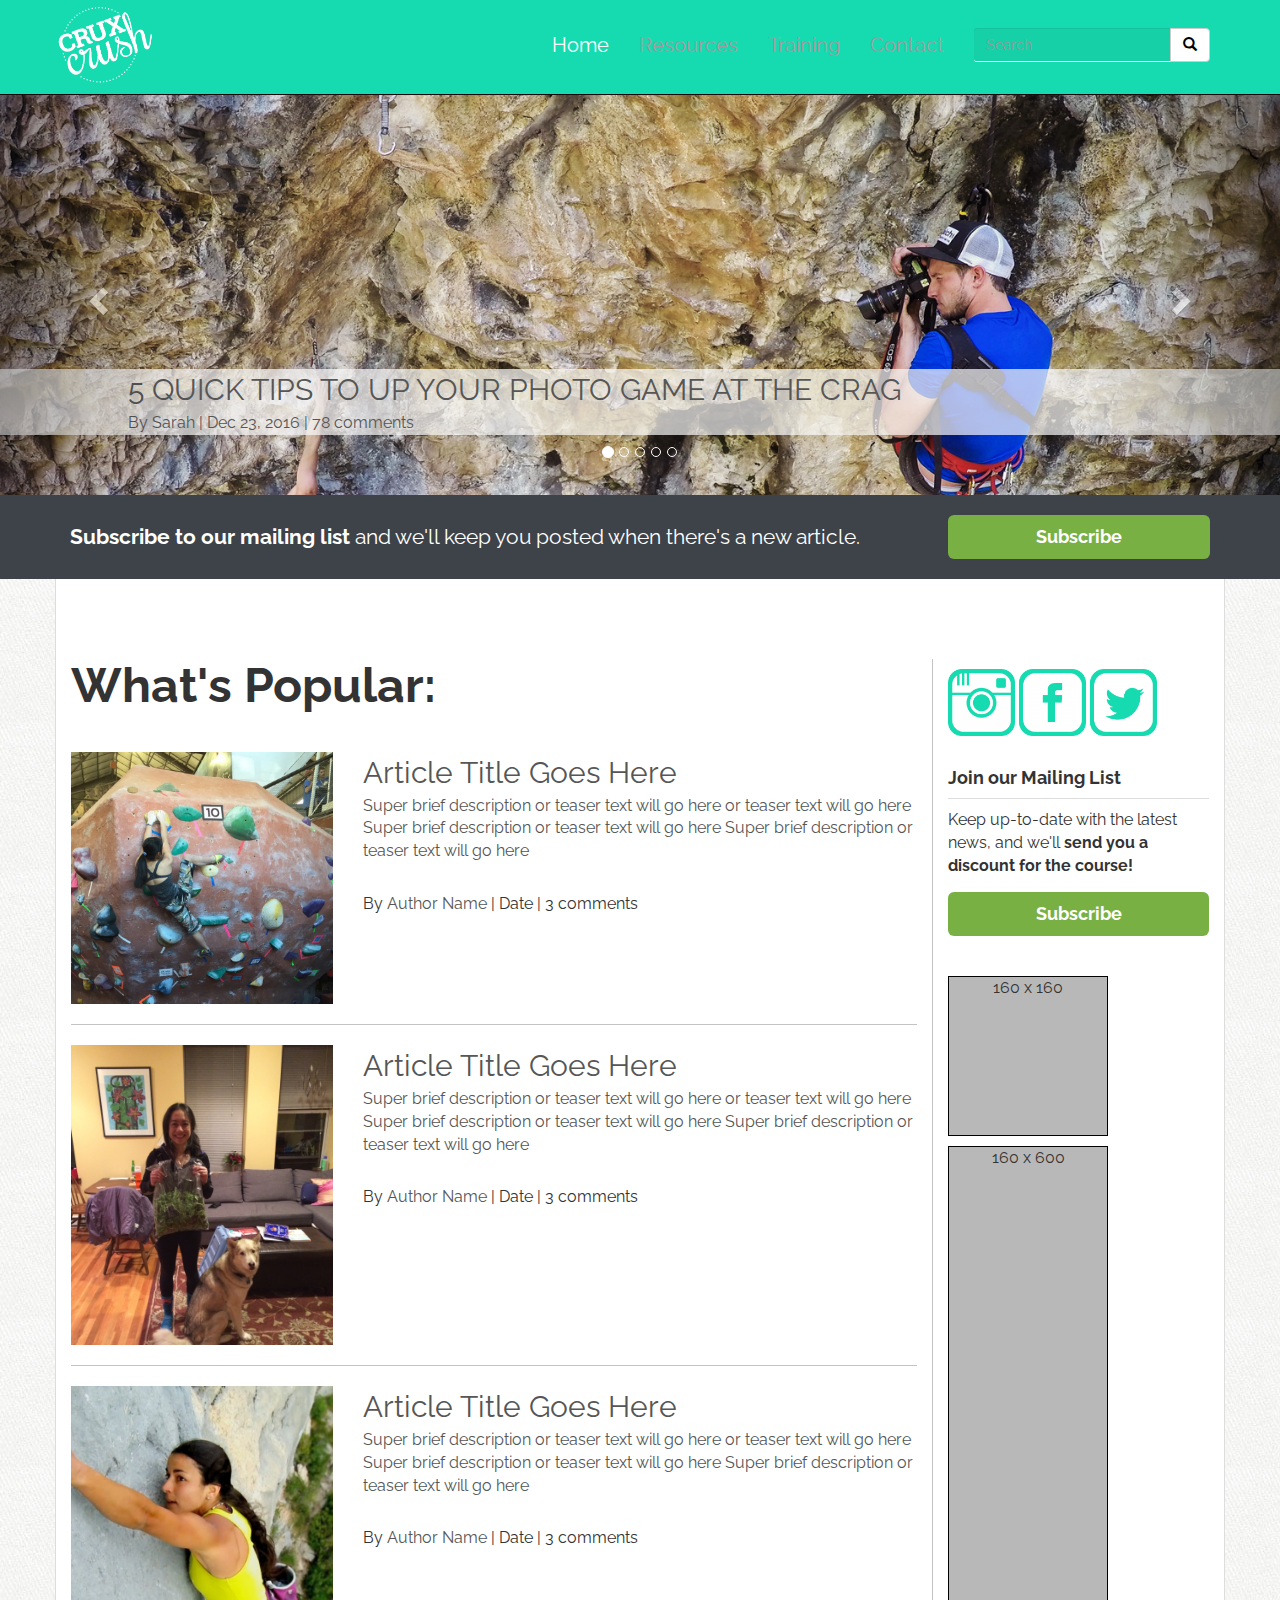
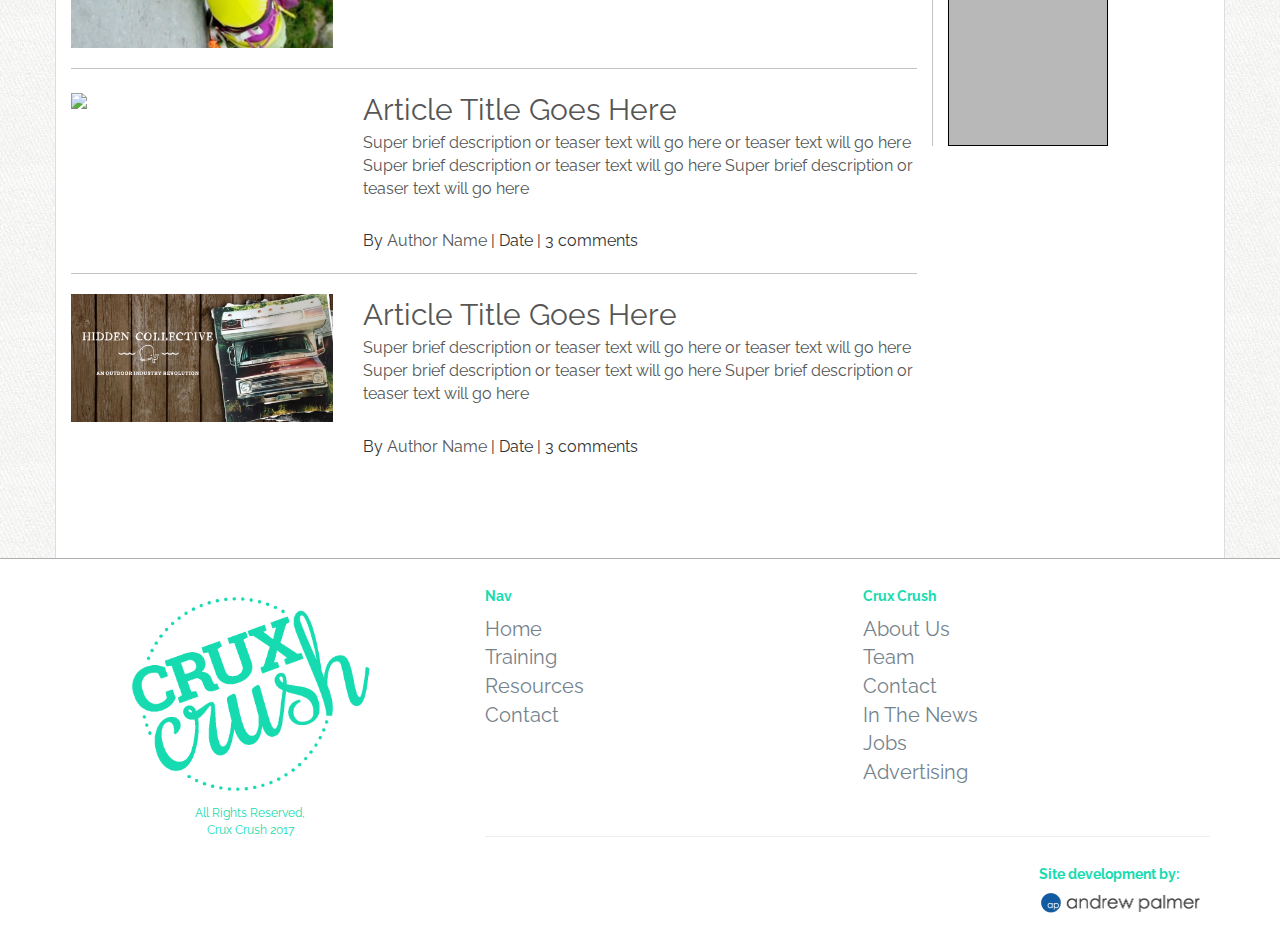
==== commit 0390cb48: "Adds author page and updates links" ====
--- a/index.html
+++ b/index.html
@@ -49,13 +49,13 @@
             <!-- desktop menu -->
             <ul class="nav navbar-nav navbar-right non-mobile-menu">
               <li class="active"><a href="index.html">Home</a></li>
-              <li><a href="index.html">Contact</a></li>
               <li>
                 <a data-toggle="collapse" data-parent="#accordion" href="#collapseResources">Resources</a>
               </li>
               <li>
-                <a data-toggle="collapse" data-parent="#accordion" href="#collapseBlog">Blog</a>
+                <a data-toggle="collapse" data-parent="#accordion" href="#collapseTraining">Training</a>
               </li>
+              <li><a href="index.html">Contact</a></li>
               <li>
                 <form class="navbar-form">
                   <div class="form-group input-group">
@@ -88,10 +88,10 @@
                         <h5>Subcategories</h5>
                         <hr />
                         <ul class="submenu-subcategories">
-                          <li class="submenu-subcategory-option">subcategory</li>
-                          <li class="submenu-subcategory-option">subcategory</li>
-                          <li class="submenu-subcategory-option">subcategory</li>
-                          <li class="submenu-subcategory-option">subcategory</li>
+                          <a href="category.html"><li class="submenu-subcategory-option">subcategory</li></a>
+                          <a href="category.html"><li class="submenu-subcategory-option">subcategory</li></a>
+                          <a href="category.html"><li class="submenu-subcategory-option">subcategory</li></a>
+                          <a href="category.html"><li class="submenu-subcategory-option">subcategory</li></a>
                         </ul>
                       </div>
                       <div class="col-xs-6">
@@ -221,10 +221,10 @@
                   <h4 class="submenu-header">Resources Categories:</h4>
                   <hr />
                   <ul class="submenu-subcategories">
-                    <li class="submenu-subcategory-option">subcategory</li>
-                    <li class="submenu-subcategory-option">subcategory</li>
-                    <li class="submenu-subcategory-option">subcategory</li>
-                    <li class="submenu-subcategory-option">subcategory</li>
+                    <a href="category.html"><li class="submenu-subcategory-option">subcategory</li></a>
+                    <a href="category.html"><li class="submenu-subcategory-option">subcategory</li></a>
+                    <a href="category.html"><li class="submenu-subcategory-option">subcategory</li></a>
+                    <a href="category.html"><li class="submenu-subcategory-option">subcategory</li></a>
                   </ul>
                 </div>
                 <div class="col-md-9 col-sm-9 col-xs-9 recommended-articles-section">
@@ -239,7 +239,7 @@
                           <img src="assets/img/climb.png" />
                           <div class="article-thumbnail-info">
                             <p class="article-thumbnail-title">How to crush a super long title that keeps on going</p>
-                            <p class="article-thumbnail-author">Bodie Bear</p>
+                            <a href="author.html"><p class="article-thumbnail-author">Bodie Bear</p></a>
                           </div>
                         </a>
                       </div>
@@ -250,7 +250,7 @@
                           <img src="assets/img/climb.png" />
                           <div class="article-thumbnail-info">
                             <p class="article-thumbnail-title">How to crush a super long title that keeps on going</p>
-                            <p class="article-thumbnail-author">Bodie Bear</p>
+                            <a href="author.html"><p class="article-thumbnail-author">Bodie Bear</p></a>
                           </div>
                         </a>
                       </div>
@@ -261,7 +261,7 @@
                           <img src="assets/img/climb.png" />
                           <div class="article-thumbnail-info">
                             <p class="article-thumbnail-title">How to crush a super long title that keeps on going</p>
-                            <p class="article-thumbnail-author">Bodie Bear</p>
+                            <a href="author.html"><p class="article-thumbnail-author">Bodie Bear</p></a>
                           </div>
                         </a>
                       </div>
@@ -272,7 +272,7 @@
                           <img src="assets/img/climb.png" />
                           <div class="article-thumbnail-info">
                             <p class="article-thumbnail-title">How to crush a super long title that keeps on going</p>
-                            <p class="article-thumbnail-author">Bodie Bear</p>
+                            <a href="author.html"><p class="article-thumbnail-author">Bodie Bear</p></a>
                           </div>
                         </a>
                       </div>
@@ -284,17 +284,17 @@
           </div>
         </div>
         <div class="panel panel-default">
-          <div id="collapseBlog" class="panel-collapse collapse">
+          <div id="collapseTraining" class="panel-collapse collapse">
             <div class="panel-body submenu">
               <div class="giant-screen-settings">
                 <div class="col-md-3 col-sm-3 col-xs-3">
-                  <h4 class="submenu-header">Blog Categories:</h4>
+                  <h4 class="submenu-header">Training Categories:</h4>
                   <hr />
                   <ul class="submenu-subcategories">
-                    <li class="submenu-subcategory-option">subcategory</li>
-                    <li class="submenu-subcategory-option">subcategory</li>
-                    <li class="submenu-subcategory-option">subcategory</li>
-                    <li class="submenu-subcategory-option">subcategory</li>
+                    <a href="category.html"><li class="submenu-subcategory-option">subcategory</li></a>
+                    <a href="category.html"><li class="submenu-subcategory-option">subcategory</li></a>
+                    <a href="category.html"><li class="submenu-subcategory-option">subcategory</li></a>
+                    <a href="category.html"><li class="submenu-subcategory-option">subcategory</li></a>
                   </ul>
                 </div>
                 <div class="col-md-9 col-sm-9 col-xs-9 recommended-articles-section">
@@ -309,7 +309,7 @@
                           <img src="assets/img/climb.png" />
                           <div class="article-thumbnail-info">
                             <p class="article-thumbnail-title">How to crush a super long title that keeps on going</p>
-                            <p class="article-thumbnail-author">Bodie Bear</p>
+                            <a href="author.html"><p class="article-thumbnail-author">Bodie Bear</p></a>
                           </div>
                         </a>
                       </div>
@@ -320,7 +320,7 @@
                           <img src="assets/img/climb.png" />
                           <div class="article-thumbnail-info">
                             <p class="article-thumbnail-title">How to crush a super long title that keeps on going</p>
-                            <p class="article-thumbnail-author">Bodie Bear</p>
+                            <a href="author.html"><p class="article-thumbnail-author">Bodie Bear</p></a>
                           </div>
                         </a>
                       </div>
@@ -331,7 +331,7 @@
                           <img src="assets/img/climb.png" />
                           <div class="article-thumbnail-info">
                             <p class="article-thumbnail-title">How to crush a super long title that keeps on going</p>
-                            <p class="article-thumbnail-author">Bodie Bear</p>
+                            <a href="author.html"><p class="article-thumbnail-author">Bodie Bear</p></a>
                           </div>
                         </a>
                       </div>
@@ -342,7 +342,7 @@
                           <img src="assets/img/climb.png" />
                           <div class="article-thumbnail-info">
                             <p class="article-thumbnail-title">How to crush a super long title that keeps on going</p>
-                            <p class="article-thumbnail-author">Bodie Bear</p>
+                            <a href="author.html"><p class="article-thumbnail-author">Bodie Bear</p></a>
                           </div>
                         </a>
                       </div>
@@ -493,7 +493,7 @@
                   </a>
                 </div>
                 <div class="article-preview-metadata">
-                  By <a href="#" class="article-preview-author">Author Name</a> | Date | 3 comments
+                  By <a href="author.html" class="article-preview-author">Author Name</a> | Date | 3 comments
                 </div>
               </div>
             </div>
@@ -518,7 +518,7 @@
                   </a>
                 </div>
                 <div class="article-preview-metadata">
-                  By <a href="#" class="article-preview-author">Author Name</a> | Date | 3 comments
+                  By <a href="author.html" class="article-preview-author">Author Name</a> | Date | 3 comments
                 </div>
               </div>
             </div>
@@ -543,7 +543,7 @@
                   </a>
                 </div>
                 <div class="article-preview-metadata">
-                  By <a href="#" class="article-preview-author">Author Name</a> | Date | 3 comments
+                  By <a href="author.html" class="article-preview-author">Author Name</a> | Date | 3 comments
                 </div>
               </div>
             </div>
@@ -568,7 +568,7 @@
                   </a>
                 </div>
                 <div class="article-preview-metadata">
-                  By <a href="#" class="article-preview-author">Author Name</a> | Date | 3 comments
+                  By <a href="author.html" class="article-preview-author">Author Name</a> | Date | 3 comments
                 </div>
               </div>
             </div>
@@ -593,7 +593,7 @@
                   </a>
                 </div>
                 <div class="article-preview-metadata">
-                  By <a href="#" class="article-preview-author">Author Name</a> | Date | 3 comments
+                  By <a href="author.html" class="article-preview-author">Author Name</a> | Date | 3 comments
                 </div>
               </div>
             </div>
@@ -645,9 +645,9 @@
               <nav>
                 <h5>Nav</h5>
                 <ul class="list-unstyled">
-                  <li><a href="">Home</a></li>
-                  <li><a href="">Blog</a></li>
-                  <li><a href="">Resources</a></li>
+                  <li><a href="index.html">Home</a></li>
+                  <li><a href="category.html">Training</a></li>
+                  <li><a href="category.html">Resources</a></li>
                   <li><a href="">Contact</a></li>
                 </ul>
               </nav>
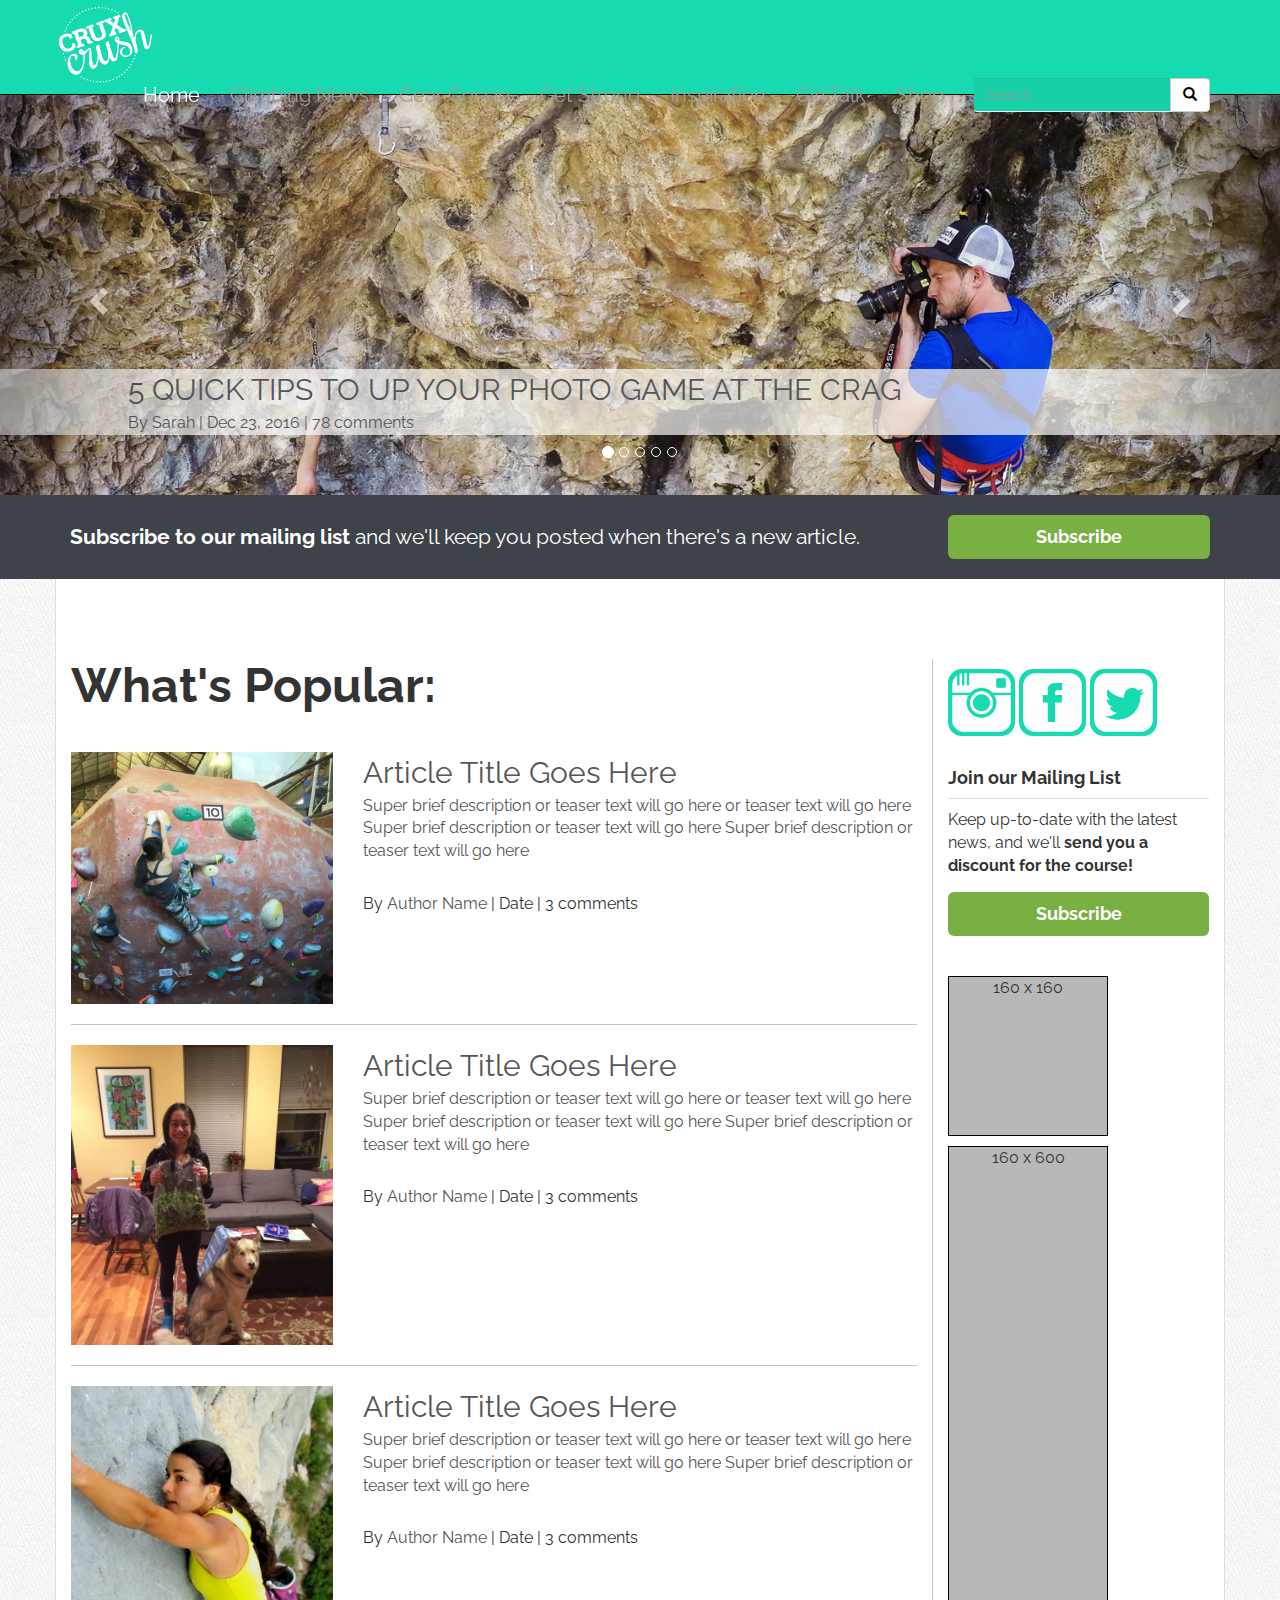
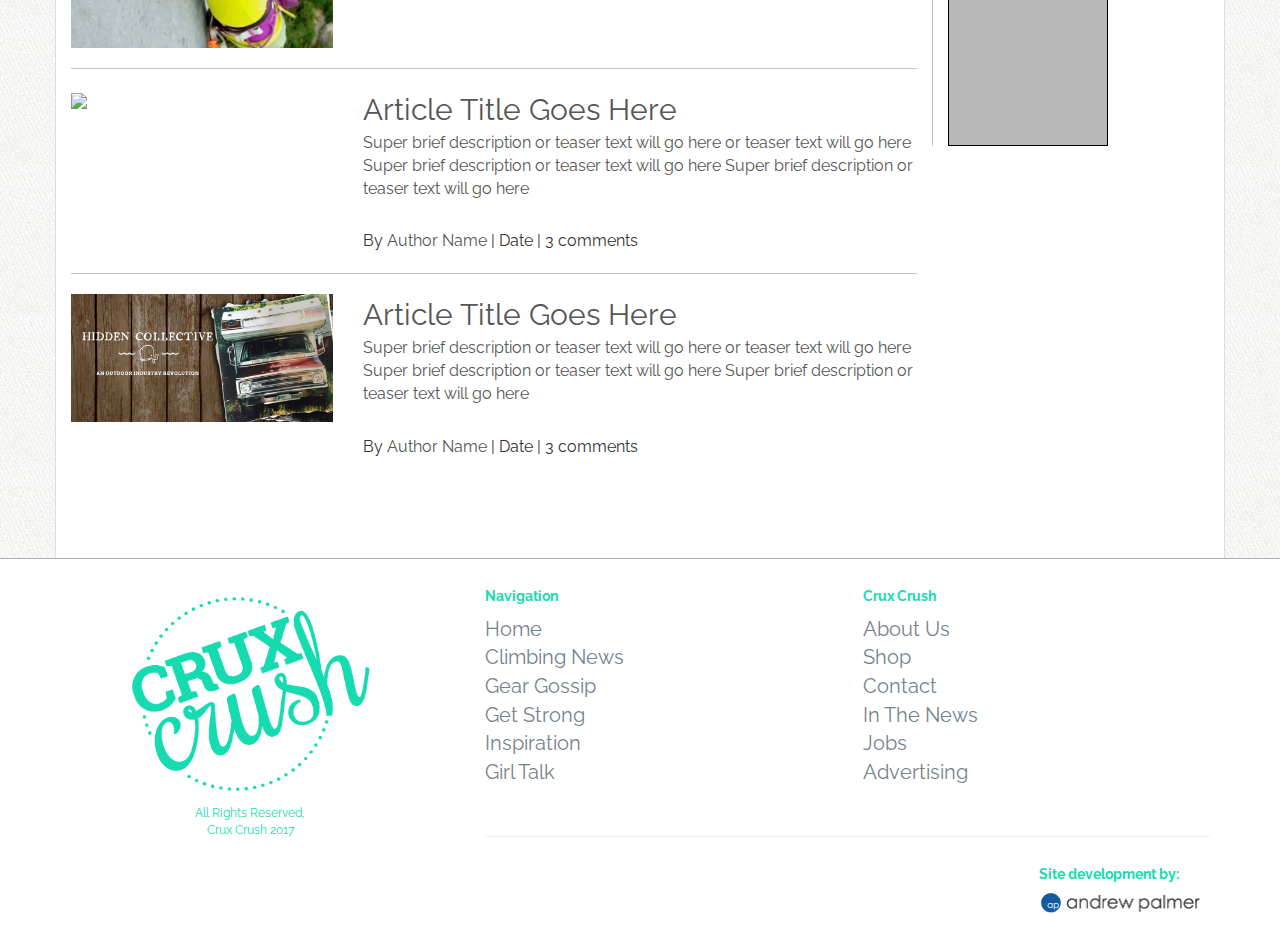
==== commit 04c6998b: "Updates navbar and footer" ====
--- a/index.html
+++ b/index.html
@@ -50,12 +50,21 @@
             <ul class="nav navbar-nav navbar-right non-mobile-menu">
               <li class="active"><a href="index.html">Home</a></li>
               <li>
-                <a data-toggle="collapse" data-parent="#accordion" href="#collapseResources">Resources</a>
+                <a data-toggle="collapse" data-parent="#accordion" href="#climbingNewsPanel">Climbing News</a>
               </li>
               <li>
-                <a data-toggle="collapse" data-parent="#accordion" href="#collapseTraining">Training</a>
+                <a data-toggle="collapse" data-parent="#accordion" href="#gearGossipPanel">Gear Gossip</a>
               </li>
-              <li><a href="index.html">Contact</a></li>
+              <li>
+                <a data-toggle="collapse" data-parent="#accordion" href="#getStrongPanel">Get Strong</a>
+              </li>
+              <li>
+                <a data-toggle="collapse" data-parent="#accordion" href="#inspirationPanel">Inspiration</a>
+              </li>
+              <li>
+                <a data-toggle="collapse" data-parent="#accordion" href="#girlTalkPanel">Girl Talk</a>
+              </li>
+              <li><a href="https://squareup.com/market/crux-crush" target="_blank">Shop</a></li>
               <li>
                 <form class="navbar-form">
                   <div class="form-group input-group">
@@ -74,57 +83,53 @@
             <ul class="nav navbar-nav navbar-right mobile-menu" id="accordion0" role="tablist" aria-multiselectable="true">
               <li class="active"><a href="index.html">Home</a></li>
               <li class="panel panel-default">
-                <div class="panel-heading" role="tab" id="headingOne">
+                <div class="panel-heading" role="tab" id="headingTwo">
                   <h4 class="panel-title">
-                    <a role="button" data-toggle="collapse" data-parent="#accordion0" href="#collapseOne" aria-expanded="true" aria-controls="collapseOne">
-                      Menu Option 1
+                    <a class="collapsed" role="button" data-toggle="collapse" data-parent="#accordion0" href="#climbingNews" aria-expanded="false" aria-controls="climbingNews">
+                      Climbing News
                     </a>
                   </h4>
                 </div>
-                <div id="collapseOne" class="panel-collapse collapse in" role="tabpanel" aria-labelledby="headingOne">
+                <div id="climbingNews" class="panel-collapse collapse" role="tabpanel" aria-labelledby="headingTwo">
                   <div class="panel-body">
                     <div class="row">
-                      <div class="col-xs-6">
-                        <h5>Subcategories</h5>
-                        <hr />
-                        <ul class="submenu-subcategories">
-                          <a href="category.html"><li class="submenu-subcategory-option">subcategory</li></a>
-                          <a href="category.html"><li class="submenu-subcategory-option">subcategory</li></a>
-                          <a href="category.html"><li class="submenu-subcategory-option">subcategory</li></a>
-                          <a href="category.html"><li class="submenu-subcategory-option">subcategory</li></a>
-                        </ul>
-                      </div>
-                      <div class="col-xs-6">
-                        <h5>Recommended</h5>
-                        <hr />
-                        <ul class="submenu-subcategories">
-                          <a href="post.html">
-                            <li class="submenu-subcategory-option">A title of an article will go here</li>
-                          </a>
-                          <a href="post.html">
-                            <li class="submenu-subcategory-option">Another title here</li>
-                          </a>
-                          <a href="post.html">
-                            <li class="submenu-subcategory-option">Another tile will go here</li>
-                          </a>
-                          <a href="post.html">
-                            <li class="submenu-subcategory-option">This will be a third title</li>
-                          </a>
-                        </ul>
+                      <div class="col-xs-4">
+                        <div class="submenu-related-article">
+                          <a href="post.html">
+                            <img src="assets/img/climb.png" />
+                            <p class="article-thumbnail-title">How to crush a super long title that keeps on going</p>
+                          </a>
+                        </div>
+                      </div>
+                      <div class="col-xs-4">
+                        <div class="submenu-related-article">
+                          <a href="post.html">
+                            <img src="assets/img/climb.png" />
+                            <p class="article-thumbnail-title">How to crush a super long title that keeps on going</p>
+                          </a>
+                        </div>
+                      </div>
+                      <div class="col-xs-4">
+                        <div class="submenu-related-article">
+                          <a href="post.html">
+                            <img src="assets/img/climb.png" />
+                            <p class="article-thumbnail-title">How to crush a super long title that keeps on going</p>
+                          </a>
+                        </div>
                       </div>
                     </div>
                   </div>
                 </div>
               </li>
-              <div class="panel panel-default">
+              <li class="panel panel-default">
                 <div class="panel-heading" role="tab" id="headingTwo">
                   <h4 class="panel-title">
-                    <a class="collapsed" role="button" data-toggle="collapse" data-parent="#accordion0" href="#collapseTwo" aria-expanded="false" aria-controls="collapseTwo">
-                      Menu Option 2
+                    <a class="collapsed" role="button" data-toggle="collapse" data-parent="#accordion0" href="#gearGossip" aria-expanded="false" aria-controls="gearGossip">
+                      Gear Gossip
                     </a>
                   </h4>
                 </div>
-                <div id="collapseTwo" class="panel-collapse collapse" role="tabpanel" aria-labelledby="headingTwo">
+                <div id="gearGossip" class="panel-collapse collapse" role="tabpanel" aria-labelledby="headingTwo">
                   <div class="panel-body">
                     <div class="row">
                       <div class="col-xs-4">
@@ -154,58 +159,124 @@
                     </div>
                   </div>
                 </div>
-              </div>
-              <div class="panel panel-default">
-                <div class="panel-heading" role="tab" id="headingThree">
+              </li>
+              <li class="panel panel-default">
+                <div class="panel-heading" role="tab" id="headingTwo">
                   <h4 class="panel-title">
-                    <a class="collapsed" role="button" data-toggle="collapse" data-parent="#accordion0" href="#collapseThree" aria-expanded="false" aria-controls="collapseThree">
-                      Menu Option 3
+                    <a class="collapsed" role="button" data-toggle="collapse" data-parent="#accordion0" href="#getStrong" aria-expanded="false" aria-controls="getStrong">
+                      Get Strong
                     </a>
                   </h4>
                 </div>
-                <div id="collapseThree" class="panel-collapse collapse" role="tabpanel" aria-labelledby="headingThree">
+                <div id="getStrong" class="panel-collapse collapse" role="tabpanel" aria-labelledby="headingTwo">
                   <div class="panel-body">
                     <div class="row">
-                      <div class="col-xs-12">
-                        <h5>Recommended</h5>
-                        <hr />
-                        <ul class="submenu-subcategories">
-                          <a href="post.html">
-                            <li class="submenu-subcategory-option">A title of an article will go here</li>
-                          </a>
-                          <a href="post.html">
-                            <li class="submenu-subcategory-option">Another title here</li>
-                          </a>
-                          <a href="post.html">
-                            <li class="submenu-subcategory-option">Another tile will go here</li>
-                          </a>
-                          <a href="post.html">
-                            <li class="submenu-subcategory-option">This will be a third title</li>
-                          </a>
-                        </ul>
-                      </div>
-                    </div>
-                  </div>
-                </div>
-              </div>
-              <div class="panel panel-default">
-                <div class="panel-heading" role="tab" id="headingFour">
+                      <div class="col-xs-4">
+                        <div class="submenu-related-article">
+                          <a href="post.html">
+                            <img src="assets/img/climb.png" />
+                            <p class="article-thumbnail-title">How to crush a super long title that keeps on going</p>
+                          </a>
+                        </div>
+                      </div>
+                      <div class="col-xs-4">
+                        <div class="submenu-related-article">
+                          <a href="post.html">
+                            <img src="assets/img/climb.png" />
+                            <p class="article-thumbnail-title">How to crush a super long title that keeps on going</p>
+                          </a>
+                        </div>
+                      </div>
+                      <div class="col-xs-4">
+                        <div class="submenu-related-article">
+                          <a href="post.html">
+                            <img src="assets/img/climb.png" />
+                            <p class="article-thumbnail-title">How to crush a super long title that keeps on going</p>
+                          </a>
+                        </div>
+                      </div>
+                    </div>
+                  </div>
+                </div>
+              </li>
+              <li class="panel panel-default">
+                <div class="panel-heading" role="tab" id="headingTwo">
                   <h4 class="panel-title">
-                    <a class="collapsed" role="button" data-toggle="collapse" data-parent="#accordion0" href="#collapseFour" aria-expanded="false" aria-controls="collapseFour">
-                      Menu Option 4
+                    <a class="collapsed" role="button" data-toggle="collapse" data-parent="#accordion0" href="#inspiration" aria-expanded="false" aria-controls="inspiration">
+                      Inspiration
                     </a>
                   </h4>
                 </div>
-                <div id="collapseFour" class="panel-collapse collapse" role="tabpanel" aria-labelledby="headingFour">
+                <div id="inspiration" class="panel-collapse collapse" role="tabpanel" aria-labelledby="headingTwo">
                   <div class="panel-body">
                     <div class="row">
-                      <div class="col-xs-12">
-                        <h5>Something else entirely</h5>
-                      </div>
-                    </div>
-                  </div>
-                </div>
-              </div>
+                      <div class="col-xs-4">
+                        <div class="submenu-related-article">
+                          <a href="post.html">
+                            <img src="assets/img/climb.png" />
+                            <p class="article-thumbnail-title">How to crush a super long title that keeps on going</p>
+                          </a>
+                        </div>
+                      </div>
+                      <div class="col-xs-4">
+                        <div class="submenu-related-article">
+                          <a href="post.html">
+                            <img src="assets/img/climb.png" />
+                            <p class="article-thumbnail-title">How to crush a super long title that keeps on going</p>
+                          </a>
+                        </div>
+                      </div>
+                      <div class="col-xs-4">
+                        <div class="submenu-related-article">
+                          <a href="post.html">
+                            <img src="assets/img/climb.png" />
+                            <p class="article-thumbnail-title">How to crush a super long title that keeps on going</p>
+                          </a>
+                        </div>
+                      </div>
+                    </div>
+                  </div>
+                </div>
+              </li>
+              <li class="panel panel-default">
+                <div class="panel-heading" role="tab" id="headingTwo">
+                  <h4 class="panel-title">
+                    <a class="collapsed" role="button" data-toggle="collapse" data-parent="#accordion0" href="#girlTalk" aria-expanded="false" aria-controls="girlTalk">
+                      Girl Talk
+                    </a>
+                  </h4>
+                </div>
+                <div id="girlTalk" class="panel-collapse collapse" role="tabpanel" aria-labelledby="headingTwo">
+                  <div class="panel-body">
+                    <div class="row">
+                      <div class="col-xs-4">
+                        <div class="submenu-related-article">
+                          <a href="post.html">
+                            <img src="assets/img/climb.png" />
+                            <p class="article-thumbnail-title">How to crush a super long title that keeps on going</p>
+                          </a>
+                        </div>
+                      </div>
+                      <div class="col-xs-4">
+                        <div class="submenu-related-article">
+                          <a href="post.html">
+                            <img src="assets/img/climb.png" />
+                            <p class="article-thumbnail-title">How to crush a super long title that keeps on going</p>
+                          </a>
+                        </div>
+                      </div>
+                      <div class="col-xs-4">
+                        <div class="submenu-related-article">
+                          <a href="post.html">
+                            <img src="assets/img/climb.png" />
+                            <p class="article-thumbnail-title">How to crush a super long title that keeps on going</p>
+                          </a>
+                        </div>
+                      </div>
+                    </div>
+                  </div>
+                </div>
+              </li>
             </ul>
             <!-- mobile menu -->
           </div>
@@ -214,11 +285,11 @@
       <!-- desktop submenu -->
       <div class="panel-group non-mobile-menu" id="accordion">
         <div class="panel panel-default">
-          <div id="collapseResources" class="panel-collapse collapse">
+          <div id="climbingNewsPanel" class="panel-collapse collapse">
             <div class="panel-body submenu">
               <div class="giant-screen-settings">
                 <div class="col-md-3 col-sm-3 col-xs-3">
-                  <h4 class="submenu-header">Resources Categories:</h4>
+                  <h4 class="submenu-header">Climbing News Categories:</h4>
                   <hr />
                   <ul class="submenu-subcategories">
                     <a href="category.html"><li class="submenu-subcategory-option">subcategory</li></a>
@@ -284,11 +355,221 @@
           </div>
         </div>
         <div class="panel panel-default">
-          <div id="collapseTraining" class="panel-collapse collapse">
+          <div id="gearGossipPanel" class="panel-collapse collapse">
             <div class="panel-body submenu">
               <div class="giant-screen-settings">
                 <div class="col-md-3 col-sm-3 col-xs-3">
-                  <h4 class="submenu-header">Training Categories:</h4>
+                  <h4 class="submenu-header">Gear Gossip Categories:</h4>
+                  <hr />
+                  <ul class="submenu-subcategories">
+                    <a href="category.html"><li class="submenu-subcategory-option">subcategory</li></a>
+                    <a href="category.html"><li class="submenu-subcategory-option">subcategory</li></a>
+                    <a href="category.html"><li class="submenu-subcategory-option">subcategory</li></a>
+                    <a href="category.html"><li class="submenu-subcategory-option">subcategory</li></a>
+                  </ul>
+                </div>
+                <div class="col-md-9 col-sm-9 col-xs-9 recommended-articles-section">
+                  <div class="row">
+                    <h4 class="submenu-header">Recommended:</h4>
+                    <hr />
+                  </div>
+                  <div class="row">
+                    <div class="col-md-3 col-sm-3 col-xs-3">
+                      <div class="submenu-related-article">
+                        <a href="post.html">
+                          <img src="assets/img/climb.png" />
+                          <div class="article-thumbnail-info">
+                            <p class="article-thumbnail-title">How to crush a super long title that keeps on going</p>
+                            <a href="author.html"><p class="article-thumbnail-author">Bodie Bear</p></a>
+                          </div>
+                        </a>
+                      </div>
+                    </div>
+                    <div class="col-md-3 col-sm-3 col-xs-3">
+                      <div class="submenu-related-article">
+                        <a href="post.html">
+                          <img src="assets/img/climb.png" />
+                          <div class="article-thumbnail-info">
+                            <p class="article-thumbnail-title">How to crush a super long title that keeps on going</p>
+                            <a href="author.html"><p class="article-thumbnail-author">Bodie Bear</p></a>
+                          </div>
+                        </a>
+                      </div>
+                    </div>
+                    <div class="col-md-3 col-sm-3 col-xs-3">
+                      <div class="submenu-related-article">
+                        <a href="post.html">
+                          <img src="assets/img/climb.png" />
+                          <div class="article-thumbnail-info">
+                            <p class="article-thumbnail-title">How to crush a super long title that keeps on going</p>
+                            <a href="author.html"><p class="article-thumbnail-author">Bodie Bear</p></a>
+                          </div>
+                        </a>
+                      </div>
+                    </div>
+                    <div class="col-md-3 col-sm-3 col-xs-3">
+                      <div class="submenu-related-article">
+                        <a href="post.html">
+                          <img src="assets/img/climb.png" />
+                          <div class="article-thumbnail-info">
+                            <p class="article-thumbnail-title">How to crush a super long title that keeps on going</p>
+                            <a href="author.html"><p class="article-thumbnail-author">Bodie Bear</p></a>
+                          </div>
+                        </a>
+                      </div>
+                    </div>
+                  </div>
+                </div>
+              </div>
+            </div>
+          </div>
+        </div>
+        <div class="panel panel-default">
+          <div id="getStrongPanel" class="panel-collapse collapse">
+            <div class="panel-body submenu">
+              <div class="giant-screen-settings">
+                <div class="col-md-3 col-sm-3 col-xs-3">
+                  <h4 class="submenu-header">Get Strong Categories:</h4>
+                  <hr />
+                  <ul class="submenu-subcategories">
+                    <a href="category.html"><li class="submenu-subcategory-option">subcategory</li></a>
+                    <a href="category.html"><li class="submenu-subcategory-option">subcategory</li></a>
+                    <a href="category.html"><li class="submenu-subcategory-option">subcategory</li></a>
+                    <a href="category.html"><li class="submenu-subcategory-option">subcategory</li></a>
+                  </ul>
+                </div>
+                <div class="col-md-9 col-sm-9 col-xs-9 recommended-articles-section">
+                  <div class="row">
+                    <h4 class="submenu-header">Recommended:</h4>
+                    <hr />
+                  </div>
+                  <div class="row">
+                    <div class="col-md-3 col-sm-3 col-xs-3">
+                      <div class="submenu-related-article">
+                        <a href="post.html">
+                          <img src="assets/img/climb.png" />
+                          <div class="article-thumbnail-info">
+                            <p class="article-thumbnail-title">How to crush a super long title that keeps on going</p>
+                            <a href="author.html"><p class="article-thumbnail-author">Bodie Bear</p></a>
+                          </div>
+                        </a>
+                      </div>
+                    </div>
+                    <div class="col-md-3 col-sm-3 col-xs-3">
+                      <div class="submenu-related-article">
+                        <a href="post.html">
+                          <img src="assets/img/climb.png" />
+                          <div class="article-thumbnail-info">
+                            <p class="article-thumbnail-title">How to crush a super long title that keeps on going</p>
+                            <a href="author.html"><p class="article-thumbnail-author">Bodie Bear</p></a>
+                          </div>
+                        </a>
+                      </div>
+                    </div>
+                    <div class="col-md-3 col-sm-3 col-xs-3">
+                      <div class="submenu-related-article">
+                        <a href="post.html">
+                          <img src="assets/img/climb.png" />
+                          <div class="article-thumbnail-info">
+                            <p class="article-thumbnail-title">How to crush a super long title that keeps on going</p>
+                            <a href="author.html"><p class="article-thumbnail-author">Bodie Bear</p></a>
+                          </div>
+                        </a>
+                      </div>
+                    </div>
+                    <div class="col-md-3 col-sm-3 col-xs-3">
+                      <div class="submenu-related-article">
+                        <a href="post.html">
+                          <img src="assets/img/climb.png" />
+                          <div class="article-thumbnail-info">
+                            <p class="article-thumbnail-title">How to crush a super long title that keeps on going</p>
+                            <a href="author.html"><p class="article-thumbnail-author">Bodie Bear</p></a>
+                          </div>
+                        </a>
+                      </div>
+                    </div>
+                  </div>
+                </div>
+              </div>
+            </div>
+          </div>
+        </div>
+        <div class="panel panel-default">
+          <div id="inspirationPanel" class="panel-collapse collapse">
+            <div class="panel-body submenu">
+              <div class="giant-screen-settings">
+                <div class="col-md-3 col-sm-3 col-xs-3">
+                  <h4 class="submenu-header">Inspiration Categories:</h4>
+                  <hr />
+                  <ul class="submenu-subcategories">
+                    <a href="category.html"><li class="submenu-subcategory-option">subcategory</li></a>
+                    <a href="category.html"><li class="submenu-subcategory-option">subcategory</li></a>
+                    <a href="category.html"><li class="submenu-subcategory-option">subcategory</li></a>
+                    <a href="category.html"><li class="submenu-subcategory-option">subcategory</li></a>
+                  </ul>
+                </div>
+                <div class="col-md-9 col-sm-9 col-xs-9 recommended-articles-section">
+                  <div class="row">
+                    <h4 class="submenu-header">Recommended:</h4>
+                    <hr />
+                  </div>
+                  <div class="row">
+                    <div class="col-md-3 col-sm-3 col-xs-3">
+                      <div class="submenu-related-article">
+                        <a href="post.html">
+                          <img src="assets/img/climb.png" />
+                          <div class="article-thumbnail-info">
+                            <p class="article-thumbnail-title">How to crush a super long title that keeps on going</p>
+                            <a href="author.html"><p class="article-thumbnail-author">Bodie Bear</p></a>
+                          </div>
+                        </a>
+                      </div>
+                    </div>
+                    <div class="col-md-3 col-sm-3 col-xs-3">
+                      <div class="submenu-related-article">
+                        <a href="post.html">
+                          <img src="assets/img/climb.png" />
+                          <div class="article-thumbnail-info">
+                            <p class="article-thumbnail-title">How to crush a super long title that keeps on going</p>
+                            <a href="author.html"><p class="article-thumbnail-author">Bodie Bear</p></a>
+                          </div>
+                        </a>
+                      </div>
+                    </div>
+                    <div class="col-md-3 col-sm-3 col-xs-3">
+                      <div class="submenu-related-article">
+                        <a href="post.html">
+                          <img src="assets/img/climb.png" />
+                          <div class="article-thumbnail-info">
+                            <p class="article-thumbnail-title">How to crush a super long title that keeps on going</p>
+                            <a href="author.html"><p class="article-thumbnail-author">Bodie Bear</p></a>
+                          </div>
+                        </a>
+                      </div>
+                    </div>
+                    <div class="col-md-3 col-sm-3 col-xs-3">
+                      <div class="submenu-related-article">
+                        <a href="post.html">
+                          <img src="assets/img/climb.png" />
+                          <div class="article-thumbnail-info">
+                            <p class="article-thumbnail-title">How to crush a super long title that keeps on going</p>
+                            <a href="author.html"><p class="article-thumbnail-author">Bodie Bear</p></a>
+                          </div>
+                        </a>
+                      </div>
+                    </div>
+                  </div>
+                </div>
+              </div>
+            </div>
+          </div>
+        </div>
+        <div class="panel panel-default">
+          <div id="girlTalkPanel" class="panel-collapse collapse">
+            <div class="panel-body submenu">
+              <div class="giant-screen-settings">
+                <div class="col-md-3 col-sm-3 col-xs-3">
+                  <h4 class="submenu-header">Girl Talk Categories:</h4>
                   <hr />
                   <ul class="submenu-subcategories">
                     <a href="category.html"><li class="submenu-subcategory-option">subcategory</li></a>
@@ -643,12 +924,14 @@
           <div class="row">
             <div class="col-md-6 col-sm-6 col-xs-6">
               <nav>
-                <h5>Nav</h5>
+                <h5>Navigation</h5>
                 <ul class="list-unstyled">
                   <li><a href="index.html">Home</a></li>
-                  <li><a href="category.html">Training</a></li>
-                  <li><a href="category.html">Resources</a></li>
-                  <li><a href="">Contact</a></li>
+                  <li><a href="category.html">Climbing News</a></li>
+                  <li><a href="category.html">Gear Gossip</a></li>
+                  <li><a href="category.html">Get Strong</a></li>
+                  <li><a href="category.html">Inspiration</a></li>
+                  <li><a href="category.html">Girl Talk</a></li>
                 </ul>
               </nav>
             </div>
@@ -656,12 +939,12 @@
               <nav>
                 <h5>Crux Crush</h5>
                 <ul class="list-unstyled">
-                  <li><a href="">About Us</a></li>
-                  <li><a href="">Team</a></li>
-                  <li><a href="">Contact</a></li>
-                  <li><a href="">In The News</a></li>
-                  <li><a href="">Jobs</a></li>
-                  <li><a href="">Advertising</a></li>
+                  <li><a href="about-us.html">About Us</a></li>
+                  <li><a href="https://squareup.com/market/crux-crush" target="_blank">Shop</a></li>
+                  <li><a href="contact.html">Contact</a></li>
+                  <li><a href="in-the-news.html">In The News</a></li>
+                  <li><a href="jobs-and-advertising.html">Jobs</a></li>
+                  <li><a href="jobs-and-advertising.html">Advertising</a></li>
                 </ul>
               </nav>
             </div>
--- a/assets/css/custom.css
+++ b/assets/css/custom.css
@@ -1,6 +1,6 @@
 /* COLOUR REFERENCES
 
-Green:		#79b044
+CruxCrushGreen:		#17dbb0
 Salmon:		#dd5638
 Blue Gray:  #3e4249
 
@@ -1420,3 +1420,102 @@
 i.ci.ci-insta:hover { background-position: 0 -240px; }
 i.ci.ci-facebook:hover { background-position: -240px -240px; }
 i.ci.ci-twitter:hover { background-position: -480px -240px; }
+
+/* === ABOUT US === */
+
+#about-us-panel-content {
+  background-color: #fff;
+  border-left: 1px solid #ddd;
+  border-right: 1px solid #ddd;
+  height: 100%;
+  margin-bottom: -80px;
+  margin-top: -80px;
+  padding-bottom: 100px;
+  padding-top: 40px;
+}
+
+#about-us-panel-content p {
+  padding-top: 20px;
+  padding-bottom: 10px;
+  line-height: 1.75;
+}
+
+#about-us-panel-content .row + .row {
+  margin-top: 0;
+}
+
+#about-us-panel-content td { width: 50%; }
+#about-us-panel-content td.contributor { width: 75%; }
+#about-us-panel-content td.contributor-img { width: 25%; }
+
+#about-us-panel-content a:hover {
+  color: #17dbb0;
+}
+
+.about-us-section-header {
+  text-align: center;
+  margin: 20px 0 20px;
+  font-size: 30px;
+  font-weight: bold;
+}
+
+.support-list {
+  list-style: none;
+  margin-right: 20px;
+}
+
+.support {
+  padding: 10px;
+}
+
+.founder-name {
+  font-size: 25px;
+  font-weight: bold;
+}
+
+.founder-bio {
+  padding-bottom: 10px;
+  line-height: 1.5;
+}
+
+.founder-img {
+  border: 1px solid #444;
+  width: 100%;
+}
+
+/* === IN THE NEWS === */
+
+#in-the-news-panel-content {
+  background-color: #fff;
+  border-left: 1px solid #ddd;
+  border-right: 1px solid #ddd;
+  height: 100%;
+  margin-bottom: -80px;
+  margin-top: -80px;
+  padding-bottom: 100px;
+  padding-top: 40px;
+}
+
+#in-the-news-panel-content td { width: 50%; }
+#in-the-news-panel-content td.contributor { width: 75%; }
+#in-the-news-panel-content td.contributor-img { width: 25%; }
+
+.logo-wordmark {
+  margin-top: -20px;
+  width: 50%;
+}
+
+.news-name {
+  font-size: 25px;
+  font-weight: bold;
+}
+
+.news-title {
+  padding-bottom: 10px;
+  line-height: 1.5;
+}
+
+.news-img {
+  border: 1px solid #444;
+  width: 100%;
+}
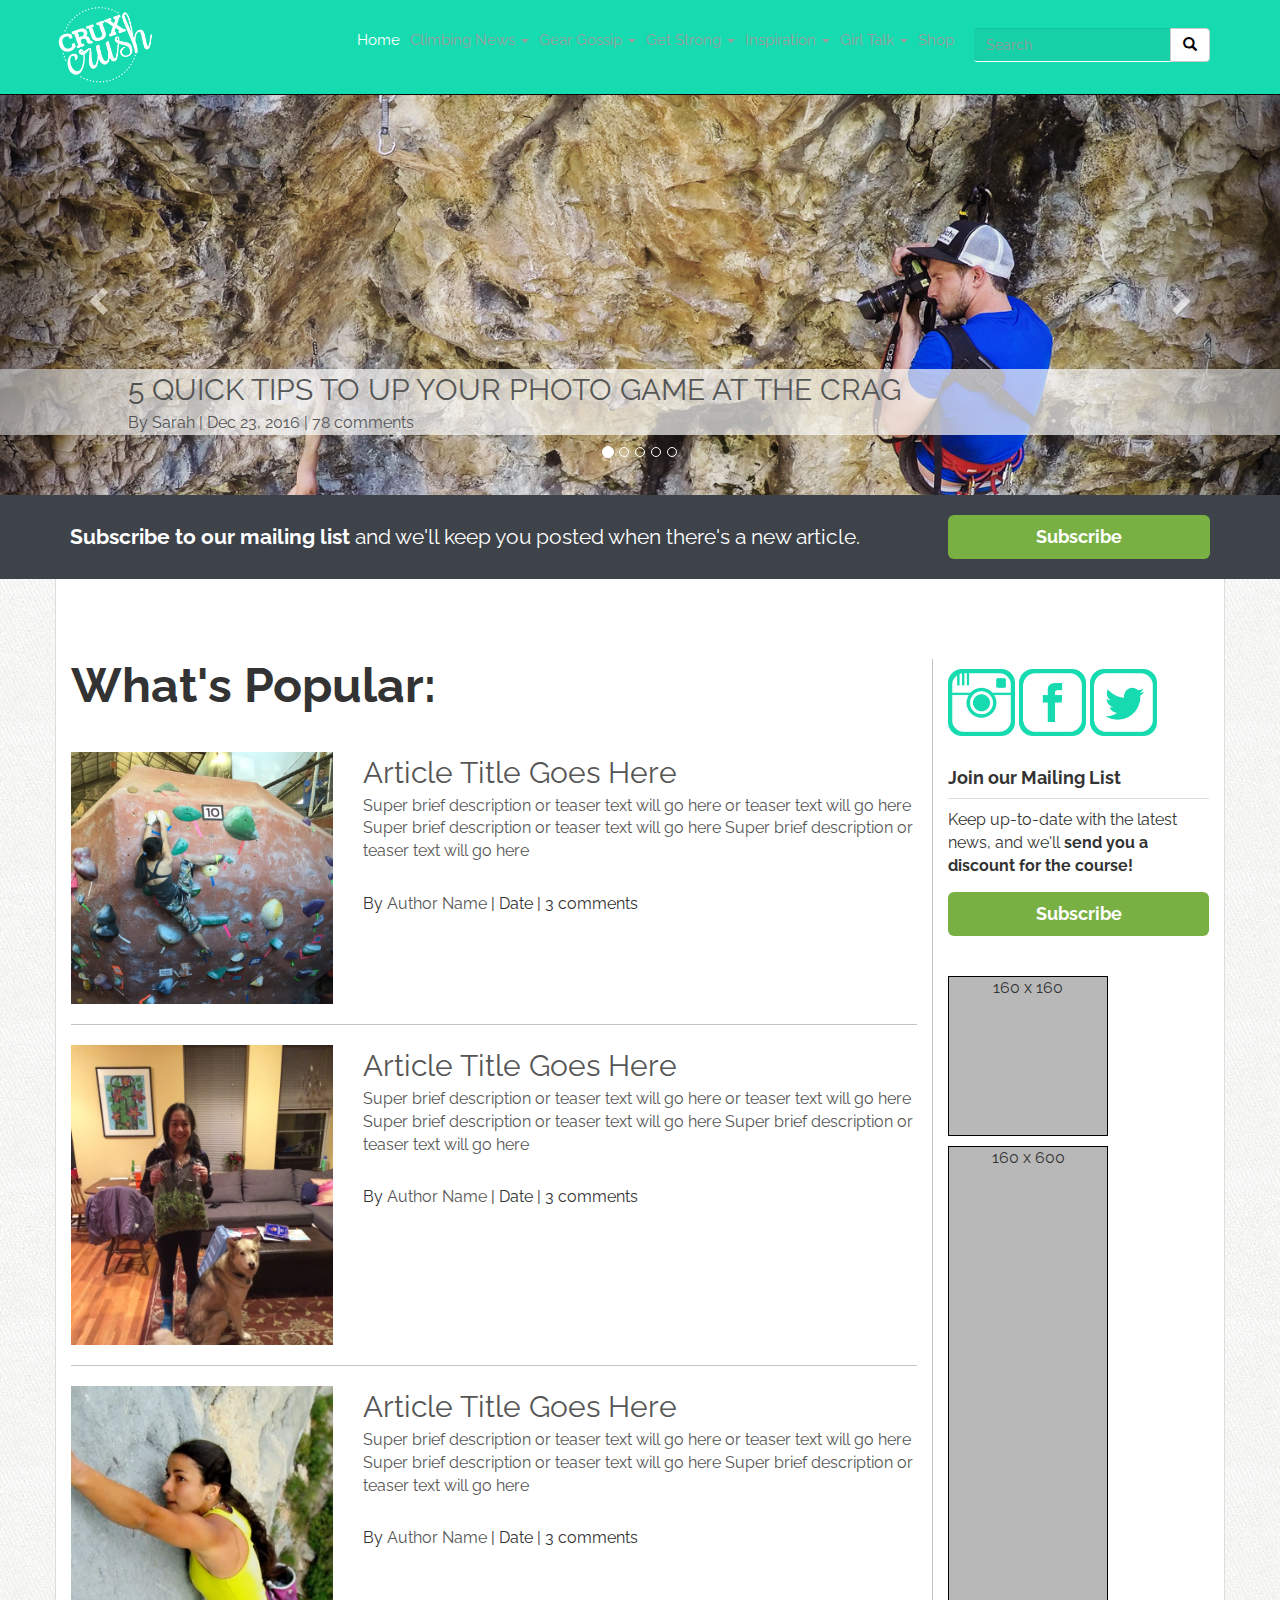
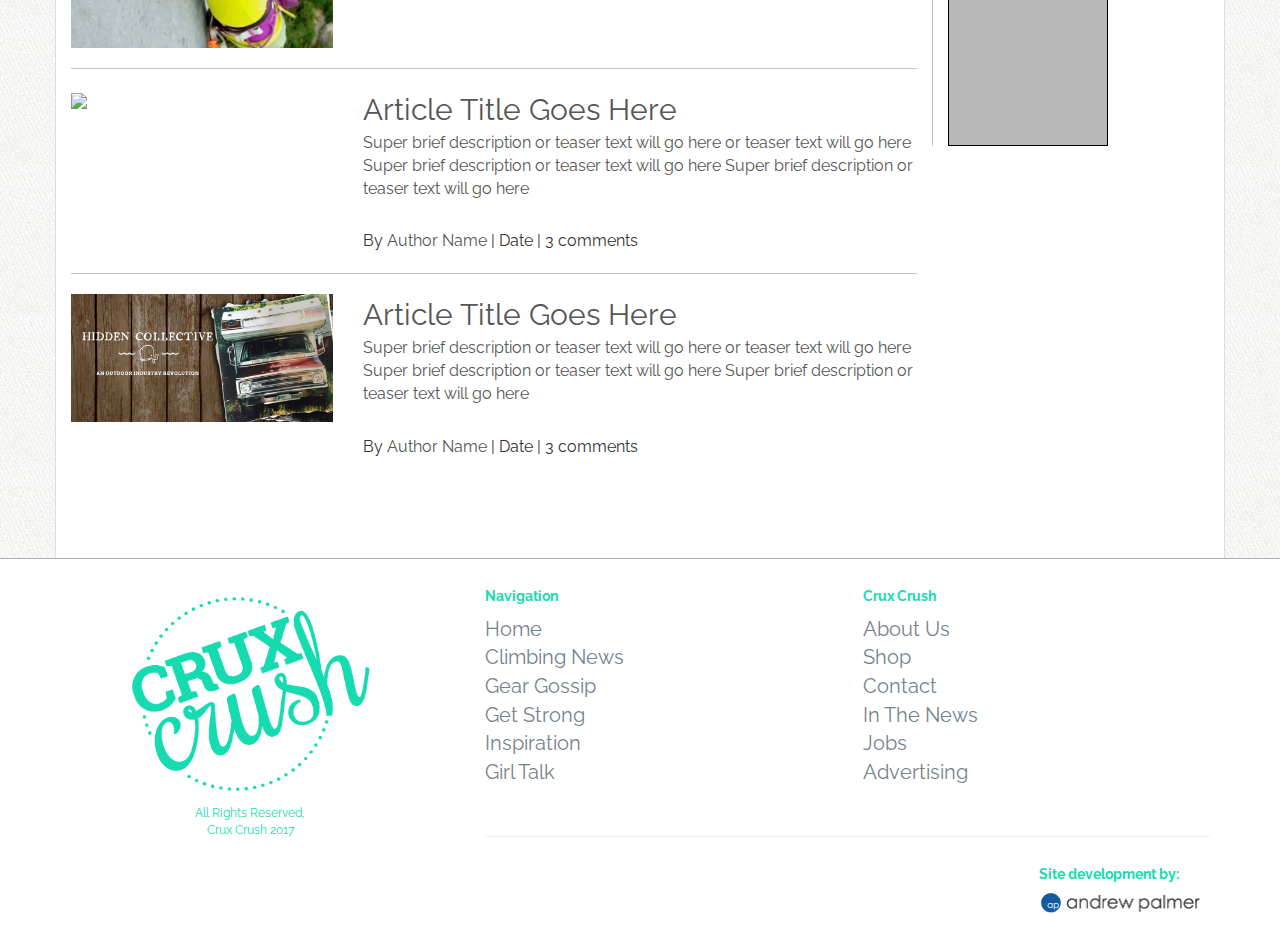
==== commit 639291e8: "Updates news page & accommodates more links in nav" ====
--- a/index.html
+++ b/index.html
@@ -50,22 +50,47 @@
             <ul class="nav navbar-nav navbar-right non-mobile-menu">
               <li class="active"><a href="index.html">Home</a></li>
               <li>
-                <a data-toggle="collapse" data-parent="#accordion" href="#climbingNewsPanel">Climbing News</a>
+                <a data-toggle="collapse" data-parent="#accordion" href="#climbingNewsPanel">
+                  Climbing News
+                  <span class="caret"></span>
+                </a>
               </li>
               <li>
-                <a data-toggle="collapse" data-parent="#accordion" href="#gearGossipPanel">Gear Gossip</a>
+                <a data-toggle="collapse" data-parent="#accordion" href="#gearGossipPanel">
+                  Gear Gossip
+                  <span class="caret"></span>
+                </a>
               </li>
               <li>
-                <a data-toggle="collapse" data-parent="#accordion" href="#getStrongPanel">Get Strong</a>
+                <a data-toggle="collapse" data-parent="#accordion" href="#getStrongPanel">
+                  Get Strong
+                  <span class="caret"></span>
+                </a>
               </li>
               <li>
-                <a data-toggle="collapse" data-parent="#accordion" href="#inspirationPanel">Inspiration</a>
+                <a data-toggle="collapse" data-parent="#accordion" href="#inspirationPanel">
+                  Inspiration
+                  <span class="caret"></span>
+                </a>
               </li>
               <li>
-                <a data-toggle="collapse" data-parent="#accordion" href="#girlTalkPanel">Girl Talk</a>
-              </li>
-              <li><a href="https://squareup.com/market/crux-crush" target="_blank">Shop</a></li>
+                <a data-toggle="collapse" data-parent="#accordion" href="#girlTalkPanel">
+                  Girl Talk
+                  <span class="caret"></span>
+                </a>
+              </li>
               <li>
+                <a href="https://squareup.com/market/crux-crush" target="_blank">
+                  Shop
+                </a>
+              </li>
+              <li class="navbar-search-smallscreen">
+                <a data-toggle="collapse" data-parent="#accordion" href="#searchPanel">
+                  <span class="glyphicon glyphicon-search" aria-hidden="true"></span>
+                  <span class="caret"></span>
+                </a>
+              </li>
+              <li class="navbar-search-widescreen">
                 <form class="navbar-form">
                   <div class="form-group input-group">
                     <input type="text" class="form-control" placeholder="Search">
@@ -277,6 +302,29 @@
                   </div>
                 </div>
               </li>
+              <li class="panel panel-default">
+                <div class="panel-heading" role="tab" id="headingTwo">
+                  <h4 class="panel-title">
+                    <a class="collapsed" role="button" data-toggle="collapse" data-parent="#accordion0" href="#searchAccordion" aria-expanded="false" aria-controls="girlTalk">
+                      Search
+                    </a>
+                  </h4>
+                </div>
+                <div id="searchAccordion" class="panel-collapse collapse" role="tabpanel" aria-labelledby="headingTwo">
+                  <div class="panel-body">
+                    <form class="navbar-form">
+                      <div class="form-group input-group">
+                        <input type="text" class="form-control" placeholder="Search">
+                        <span class="input-group-btn">
+                          <button class="btn btn-default" type="button">
+                            <span class="glyphicon glyphicon-search" aria-hidden="true"></span>
+                          </button>
+                        </span>
+                      </div>
+                    </form>
+                  </div>
+                </div>
+              </li>
             </ul>
             <!-- mobile menu -->
           </div>
@@ -631,6 +679,22 @@
                   </div>
                 </div>
               </div>
+            </div>
+          </div>
+        </div>
+        <div class="panel panel-default">
+          <div id="searchPanel" class="panel-collapse collapse">
+            <div class="panel-body submenu">
+              <form class="navbar-form">
+                <div class="form-group input-group">
+                  <input type="text" class="form-control" placeholder="Search">
+                  <span class="input-group-btn">
+                    <button class="btn btn-default" type="button">
+                      <span class="glyphicon glyphicon-search" aria-hidden="true"></span>
+                    </button>
+                  </span>
+                </div>
+              </form>
             </div>
           </div>
         </div>
--- a/assets/css/custom.css
+++ b/assets/css/custom.css
@@ -670,6 +670,15 @@
     padding: 0;
   }
 
+  .navbar-search-widescreen {
+    display: block !important;
+  }
+
+  .navbar-search-smallscreen {
+    display: none !important;
+  }
+
+
   .hero-image-container {
     width: 1300px;
     height: 750px;
@@ -716,6 +725,22 @@
     padding: 0;
   }
 
+  .navbar-search-widescreen {
+    display: block !important;
+  }
+
+  .navbar-search-smallscreen {
+    display: none !important;
+  }
+
+  .navbar-right {
+    font-size: 15px !important;
+  }
+
+  .nav > li > a {
+    padding: 10px 5px;
+  }
+
   .hero-image-container {
     height: 400px;
     overflow: hidden;
@@ -753,8 +778,24 @@
     padding: 0;
   }
 
-  .navbar-inverse .navbar-nav > li > a {
-    font-size: medium;
+  .navbar-right {
+    font-size: 13px !important;
+  }
+
+  .nav > li > a {
+    padding: 10px 5px;
+  }
+
+  .navbar .form-control {
+    background-color: #fff !important;
+  }
+
+  .navbar-search-widescreen {
+    display: none !important;
+  }
+
+  .navbar-search-smallscreen {
+    display: block !important;
   }
 
   .hero-image-container {
@@ -790,6 +831,14 @@
   .mobile-menu {
     display: none;
   }
+
+  .desktop-table {
+    display: block;
+  }
+
+  .mobile-table {
+    display: none;
+  }
 }
 
 @media screen and (max-width : 767px) {
@@ -822,6 +871,7 @@
 
   .nav > li > a {
     display: initial;
+    font-size: 12px;
   }
 
   .submenu {
@@ -949,6 +999,18 @@
 
   i.ci {
     zoom: 0.5 !important;
+  }
+
+  .desktop-table {
+    display: none !important;
+  }
+
+  .mobile-table {
+    display: block !important;
+  }
+
+  .news-name {
+    margin-top: 15px;
   }
 }
 
@@ -1496,6 +1558,10 @@
   padding-top: 40px;
 }
 
+#in-the-news-panel-content hr {
+  border: 1px solid #eee;
+}
+
 #in-the-news-panel-content td { width: 50%; }
 #in-the-news-panel-content td.contributor { width: 75%; }
 #in-the-news-panel-content td.contributor-img { width: 25%; }
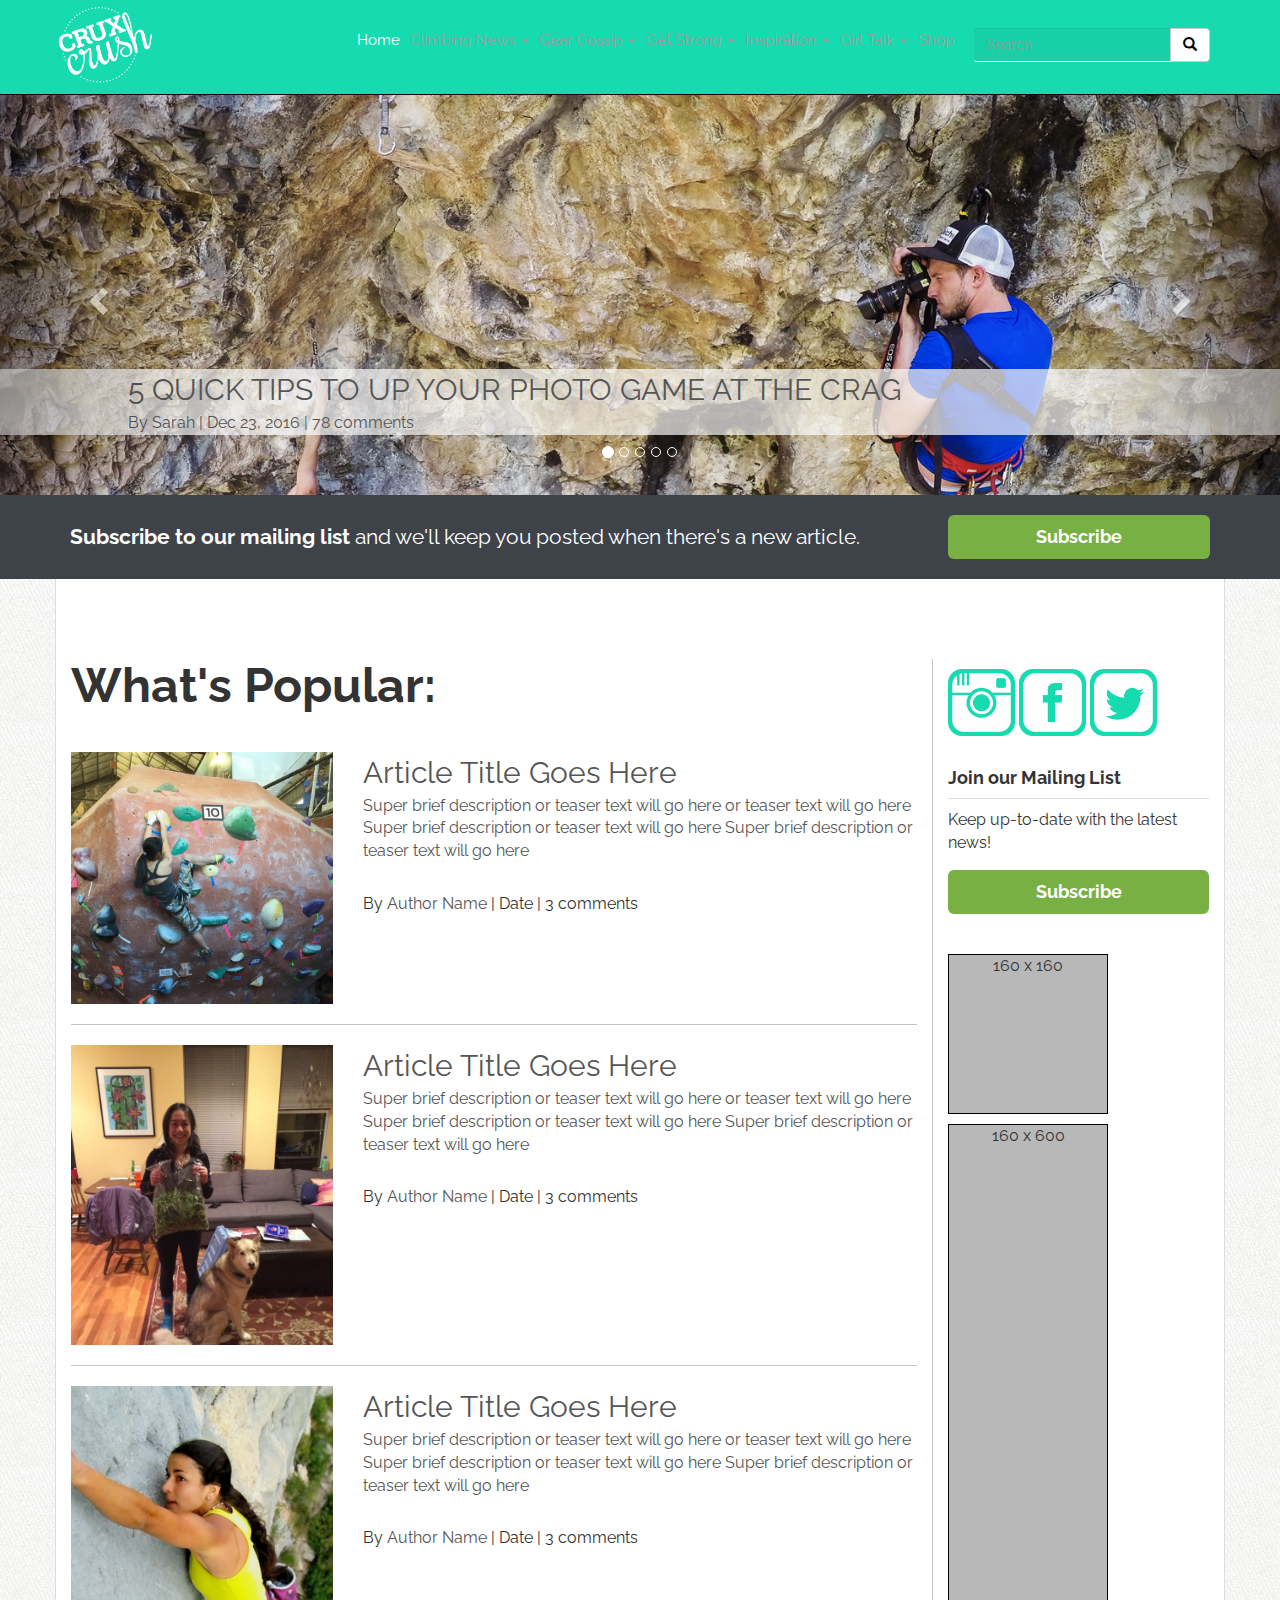
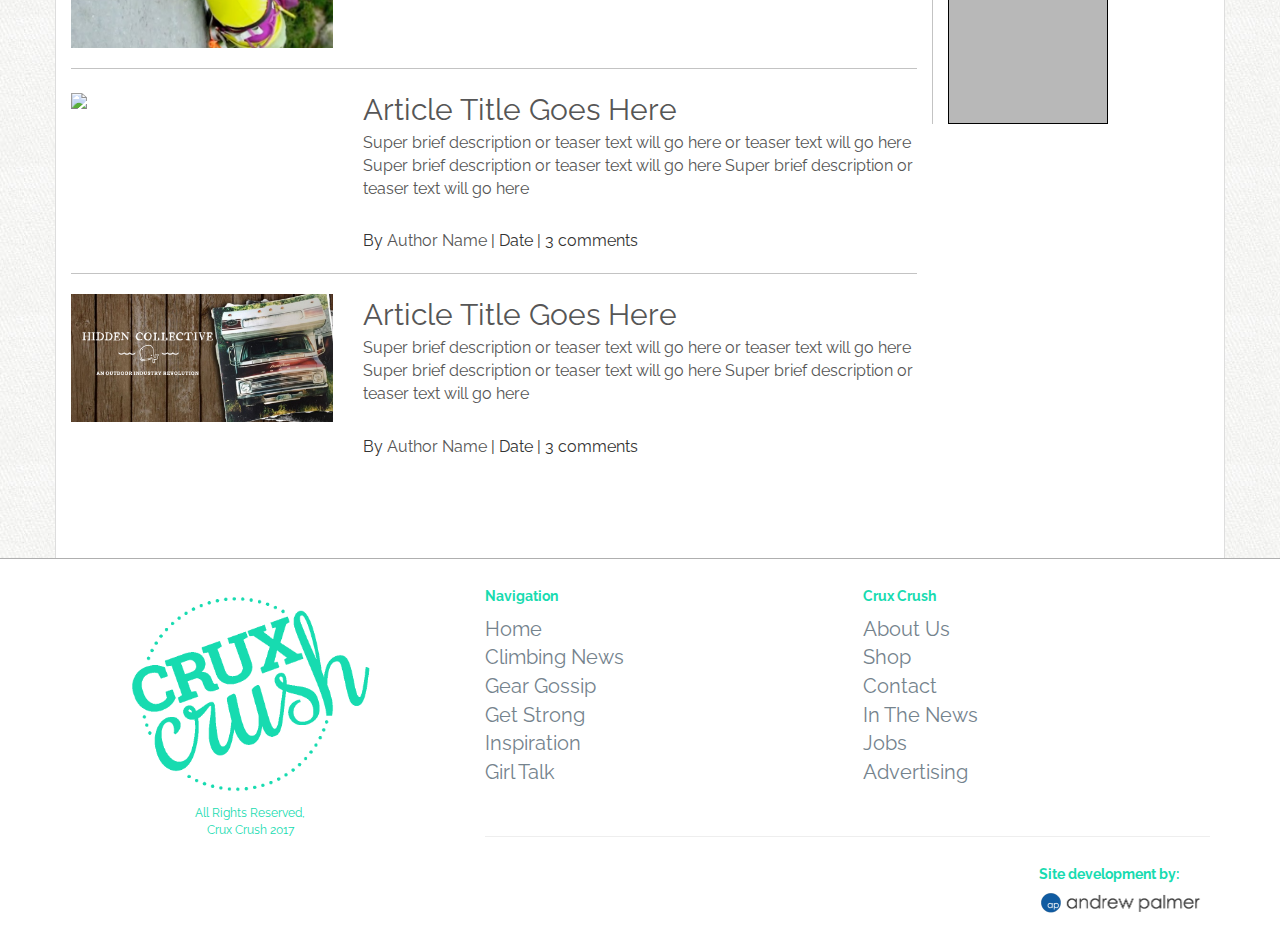
==== commit f263bd00: "Removes reference to "course" and adjusts search font color" ====
--- a/index.html
+++ b/index.html
@@ -303,27 +303,16 @@
                 </div>
               </li>
               <li class="panel panel-default">
-                <div class="panel-heading" role="tab" id="headingTwo">
-                  <h4 class="panel-title">
-                    <a class="collapsed" role="button" data-toggle="collapse" data-parent="#accordion0" href="#searchAccordion" aria-expanded="false" aria-controls="girlTalk">
-                      Search
-                    </a>
-                  </h4>
-                </div>
-                <div id="searchAccordion" class="panel-collapse collapse" role="tabpanel" aria-labelledby="headingTwo">
-                  <div class="panel-body">
-                    <form class="navbar-form">
-                      <div class="form-group input-group">
-                        <input type="text" class="form-control" placeholder="Search">
-                        <span class="input-group-btn">
-                          <button class="btn btn-default" type="button">
-                            <span class="glyphicon glyphicon-search" aria-hidden="true"></span>
-                          </button>
-                        </span>
-                      </div>
-                    </form>
-                  </div>
-                </div>
+                <form class="navbar-form">
+                  <div class="form-group input-group">
+                    <input type="text" class="form-control" placeholder="Search">
+                    <span class="input-group-btn">
+                      <button class="btn btn-default" type="button">
+                        <span class="glyphicon glyphicon-search" aria-hidden="true"></span>
+                      </button>
+                    </span>
+                  </div>
+                </form>
               </li>
             </ul>
             <!-- mobile menu -->
@@ -358,40 +347,40 @@
                           <img src="assets/img/climb.png" />
                           <div class="article-thumbnail-info">
                             <p class="article-thumbnail-title">How to crush a super long title that keeps on going</p>
-                            <a href="author.html"><p class="article-thumbnail-author">Bodie Bear</p></a>
-                          </div>
-                        </a>
-                      </div>
-                    </div>
-                    <div class="col-md-3 col-sm-3 col-xs-3">
-                      <div class="submenu-related-article">
-                        <a href="post.html">
-                          <img src="assets/img/climb.png" />
-                          <div class="article-thumbnail-info">
-                            <p class="article-thumbnail-title">How to crush a super long title that keeps on going</p>
-                            <a href="author.html"><p class="article-thumbnail-author">Bodie Bear</p></a>
-                          </div>
-                        </a>
-                      </div>
-                    </div>
-                    <div class="col-md-3 col-sm-3 col-xs-3">
-                      <div class="submenu-related-article">
-                        <a href="post.html">
-                          <img src="assets/img/climb.png" />
-                          <div class="article-thumbnail-info">
-                            <p class="article-thumbnail-title">How to crush a super long title that keeps on going</p>
-                            <a href="author.html"><p class="article-thumbnail-author">Bodie Bear</p></a>
-                          </div>
-                        </a>
-                      </div>
-                    </div>
-                    <div class="col-md-3 col-sm-3 col-xs-3">
-                      <div class="submenu-related-article">
-                        <a href="post.html">
-                          <img src="assets/img/climb.png" />
-                          <div class="article-thumbnail-info">
-                            <p class="article-thumbnail-title">How to crush a super long title that keeps on going</p>
-                            <a href="author.html"><p class="article-thumbnail-author">Bodie Bear</p></a>
+                            <a href="author.html"><p class="article-thumbnail-author">Author Name</p></a>
+                          </div>
+                        </a>
+                      </div>
+                    </div>
+                    <div class="col-md-3 col-sm-3 col-xs-3">
+                      <div class="submenu-related-article">
+                        <a href="post.html">
+                          <img src="assets/img/climb.png" />
+                          <div class="article-thumbnail-info">
+                            <p class="article-thumbnail-title">How to crush a super long title that keeps on going</p>
+                            <a href="author.html"><p class="article-thumbnail-author">Author Name</p></a>
+                          </div>
+                        </a>
+                      </div>
+                    </div>
+                    <div class="col-md-3 col-sm-3 col-xs-3">
+                      <div class="submenu-related-article">
+                        <a href="post.html">
+                          <img src="assets/img/climb.png" />
+                          <div class="article-thumbnail-info">
+                            <p class="article-thumbnail-title">How to crush a super long title that keeps on going</p>
+                            <a href="author.html"><p class="article-thumbnail-author">Author Name</p></a>
+                          </div>
+                        </a>
+                      </div>
+                    </div>
+                    <div class="col-md-3 col-sm-3 col-xs-3">
+                      <div class="submenu-related-article">
+                        <a href="post.html">
+                          <img src="assets/img/climb.png" />
+                          <div class="article-thumbnail-info">
+                            <p class="article-thumbnail-title">How to crush a super long title that keeps on going</p>
+                            <a href="author.html"><p class="article-thumbnail-author">Author Name</p></a>
                           </div>
                         </a>
                       </div>
@@ -428,40 +417,40 @@
                           <img src="assets/img/climb.png" />
                           <div class="article-thumbnail-info">
                             <p class="article-thumbnail-title">How to crush a super long title that keeps on going</p>
-                            <a href="author.html"><p class="article-thumbnail-author">Bodie Bear</p></a>
-                          </div>
-                        </a>
-                      </div>
-                    </div>
-                    <div class="col-md-3 col-sm-3 col-xs-3">
-                      <div class="submenu-related-article">
-                        <a href="post.html">
-                          <img src="assets/img/climb.png" />
-                          <div class="article-thumbnail-info">
-                            <p class="article-thumbnail-title">How to crush a super long title that keeps on going</p>
-                            <a href="author.html"><p class="article-thumbnail-author">Bodie Bear</p></a>
-                          </div>
-                        </a>
-                      </div>
-                    </div>
-                    <div class="col-md-3 col-sm-3 col-xs-3">
-                      <div class="submenu-related-article">
-                        <a href="post.html">
-                          <img src="assets/img/climb.png" />
-                          <div class="article-thumbnail-info">
-                            <p class="article-thumbnail-title">How to crush a super long title that keeps on going</p>
-                            <a href="author.html"><p class="article-thumbnail-author">Bodie Bear</p></a>
-                          </div>
-                        </a>
-                      </div>
-                    </div>
-                    <div class="col-md-3 col-sm-3 col-xs-3">
-                      <div class="submenu-related-article">
-                        <a href="post.html">
-                          <img src="assets/img/climb.png" />
-                          <div class="article-thumbnail-info">
-                            <p class="article-thumbnail-title">How to crush a super long title that keeps on going</p>
-                            <a href="author.html"><p class="article-thumbnail-author">Bodie Bear</p></a>
+                            <a href="author.html"><p class="article-thumbnail-author">Author Name</p></a>
+                          </div>
+                        </a>
+                      </div>
+                    </div>
+                    <div class="col-md-3 col-sm-3 col-xs-3">
+                      <div class="submenu-related-article">
+                        <a href="post.html">
+                          <img src="assets/img/climb.png" />
+                          <div class="article-thumbnail-info">
+                            <p class="article-thumbnail-title">How to crush a super long title that keeps on going</p>
+                            <a href="author.html"><p class="article-thumbnail-author">Author Name</p></a>
+                          </div>
+                        </a>
+                      </div>
+                    </div>
+                    <div class="col-md-3 col-sm-3 col-xs-3">
+                      <div class="submenu-related-article">
+                        <a href="post.html">
+                          <img src="assets/img/climb.png" />
+                          <div class="article-thumbnail-info">
+                            <p class="article-thumbnail-title">How to crush a super long title that keeps on going</p>
+                            <a href="author.html"><p class="article-thumbnail-author">Author Name</p></a>
+                          </div>
+                        </a>
+                      </div>
+                    </div>
+                    <div class="col-md-3 col-sm-3 col-xs-3">
+                      <div class="submenu-related-article">
+                        <a href="post.html">
+                          <img src="assets/img/climb.png" />
+                          <div class="article-thumbnail-info">
+                            <p class="article-thumbnail-title">How to crush a super long title that keeps on going</p>
+                            <a href="author.html"><p class="article-thumbnail-author">Author Name</p></a>
                           </div>
                         </a>
                       </div>
@@ -498,40 +487,40 @@
                           <img src="assets/img/climb.png" />
                           <div class="article-thumbnail-info">
                             <p class="article-thumbnail-title">How to crush a super long title that keeps on going</p>
-                            <a href="author.html"><p class="article-thumbnail-author">Bodie Bear</p></a>
-                          </div>
-                        </a>
-                      </div>
-                    </div>
-                    <div class="col-md-3 col-sm-3 col-xs-3">
-                      <div class="submenu-related-article">
-                        <a href="post.html">
-                          <img src="assets/img/climb.png" />
-                          <div class="article-thumbnail-info">
-                            <p class="article-thumbnail-title">How to crush a super long title that keeps on going</p>
-                            <a href="author.html"><p class="article-thumbnail-author">Bodie Bear</p></a>
-                          </div>
-                        </a>
-                      </div>
-                    </div>
-                    <div class="col-md-3 col-sm-3 col-xs-3">
-                      <div class="submenu-related-article">
-                        <a href="post.html">
-                          <img src="assets/img/climb.png" />
-                          <div class="article-thumbnail-info">
-                            <p class="article-thumbnail-title">How to crush a super long title that keeps on going</p>
-                            <a href="author.html"><p class="article-thumbnail-author">Bodie Bear</p></a>
-                          </div>
-                        </a>
-                      </div>
-                    </div>
-                    <div class="col-md-3 col-sm-3 col-xs-3">
-                      <div class="submenu-related-article">
-                        <a href="post.html">
-                          <img src="assets/img/climb.png" />
-                          <div class="article-thumbnail-info">
-                            <p class="article-thumbnail-title">How to crush a super long title that keeps on going</p>
-                            <a href="author.html"><p class="article-thumbnail-author">Bodie Bear</p></a>
+                            <a href="author.html"><p class="article-thumbnail-author">Author Name</p></a>
+                          </div>
+                        </a>
+                      </div>
+                    </div>
+                    <div class="col-md-3 col-sm-3 col-xs-3">
+                      <div class="submenu-related-article">
+                        <a href="post.html">
+                          <img src="assets/img/climb.png" />
+                          <div class="article-thumbnail-info">
+                            <p class="article-thumbnail-title">How to crush a super long title that keeps on going</p>
+                            <a href="author.html"><p class="article-thumbnail-author">Author Name</p></a>
+                          </div>
+                        </a>
+                      </div>
+                    </div>
+                    <div class="col-md-3 col-sm-3 col-xs-3">
+                      <div class="submenu-related-article">
+                        <a href="post.html">
+                          <img src="assets/img/climb.png" />
+                          <div class="article-thumbnail-info">
+                            <p class="article-thumbnail-title">How to crush a super long title that keeps on going</p>
+                            <a href="author.html"><p class="article-thumbnail-author">Author Name</p></a>
+                          </div>
+                        </a>
+                      </div>
+                    </div>
+                    <div class="col-md-3 col-sm-3 col-xs-3">
+                      <div class="submenu-related-article">
+                        <a href="post.html">
+                          <img src="assets/img/climb.png" />
+                          <div class="article-thumbnail-info">
+                            <p class="article-thumbnail-title">How to crush a super long title that keeps on going</p>
+                            <a href="author.html"><p class="article-thumbnail-author">Author Name</p></a>
                           </div>
                         </a>
                       </div>
@@ -568,40 +557,40 @@
                           <img src="assets/img/climb.png" />
                           <div class="article-thumbnail-info">
                             <p class="article-thumbnail-title">How to crush a super long title that keeps on going</p>
-                            <a href="author.html"><p class="article-thumbnail-author">Bodie Bear</p></a>
-                          </div>
-                        </a>
-                      </div>
-                    </div>
-                    <div class="col-md-3 col-sm-3 col-xs-3">
-                      <div class="submenu-related-article">
-                        <a href="post.html">
-                          <img src="assets/img/climb.png" />
-                          <div class="article-thumbnail-info">
-                            <p class="article-thumbnail-title">How to crush a super long title that keeps on going</p>
-                            <a href="author.html"><p class="article-thumbnail-author">Bodie Bear</p></a>
-                          </div>
-                        </a>
-                      </div>
-                    </div>
-                    <div class="col-md-3 col-sm-3 col-xs-3">
-                      <div class="submenu-related-article">
-                        <a href="post.html">
-                          <img src="assets/img/climb.png" />
-                          <div class="article-thumbnail-info">
-                            <p class="article-thumbnail-title">How to crush a super long title that keeps on going</p>
-                            <a href="author.html"><p class="article-thumbnail-author">Bodie Bear</p></a>
-                          </div>
-                        </a>
-                      </div>
-                    </div>
-                    <div class="col-md-3 col-sm-3 col-xs-3">
-                      <div class="submenu-related-article">
-                        <a href="post.html">
-                          <img src="assets/img/climb.png" />
-                          <div class="article-thumbnail-info">
-                            <p class="article-thumbnail-title">How to crush a super long title that keeps on going</p>
-                            <a href="author.html"><p class="article-thumbnail-author">Bodie Bear</p></a>
+                            <a href="author.html"><p class="article-thumbnail-author">Author Name</p></a>
+                          </div>
+                        </a>
+                      </div>
+                    </div>
+                    <div class="col-md-3 col-sm-3 col-xs-3">
+                      <div class="submenu-related-article">
+                        <a href="post.html">
+                          <img src="assets/img/climb.png" />
+                          <div class="article-thumbnail-info">
+                            <p class="article-thumbnail-title">How to crush a super long title that keeps on going</p>
+                            <a href="author.html"><p class="article-thumbnail-author">Author Name</p></a>
+                          </div>
+                        </a>
+                      </div>
+                    </div>
+                    <div class="col-md-3 col-sm-3 col-xs-3">
+                      <div class="submenu-related-article">
+                        <a href="post.html">
+                          <img src="assets/img/climb.png" />
+                          <div class="article-thumbnail-info">
+                            <p class="article-thumbnail-title">How to crush a super long title that keeps on going</p>
+                            <a href="author.html"><p class="article-thumbnail-author">Author Name</p></a>
+                          </div>
+                        </a>
+                      </div>
+                    </div>
+                    <div class="col-md-3 col-sm-3 col-xs-3">
+                      <div class="submenu-related-article">
+                        <a href="post.html">
+                          <img src="assets/img/climb.png" />
+                          <div class="article-thumbnail-info">
+                            <p class="article-thumbnail-title">How to crush a super long title that keeps on going</p>
+                            <a href="author.html"><p class="article-thumbnail-author">Author Name</p></a>
                           </div>
                         </a>
                       </div>
@@ -638,40 +627,40 @@
                           <img src="assets/img/climb.png" />
                           <div class="article-thumbnail-info">
                             <p class="article-thumbnail-title">How to crush a super long title that keeps on going</p>
-                            <a href="author.html"><p class="article-thumbnail-author">Bodie Bear</p></a>
-                          </div>
-                        </a>
-                      </div>
-                    </div>
-                    <div class="col-md-3 col-sm-3 col-xs-3">
-                      <div class="submenu-related-article">
-                        <a href="post.html">
-                          <img src="assets/img/climb.png" />
-                          <div class="article-thumbnail-info">
-                            <p class="article-thumbnail-title">How to crush a super long title that keeps on going</p>
-                            <a href="author.html"><p class="article-thumbnail-author">Bodie Bear</p></a>
-                          </div>
-                        </a>
-                      </div>
-                    </div>
-                    <div class="col-md-3 col-sm-3 col-xs-3">
-                      <div class="submenu-related-article">
-                        <a href="post.html">
-                          <img src="assets/img/climb.png" />
-                          <div class="article-thumbnail-info">
-                            <p class="article-thumbnail-title">How to crush a super long title that keeps on going</p>
-                            <a href="author.html"><p class="article-thumbnail-author">Bodie Bear</p></a>
-                          </div>
-                        </a>
-                      </div>
-                    </div>
-                    <div class="col-md-3 col-sm-3 col-xs-3">
-                      <div class="submenu-related-article">
-                        <a href="post.html">
-                          <img src="assets/img/climb.png" />
-                          <div class="article-thumbnail-info">
-                            <p class="article-thumbnail-title">How to crush a super long title that keeps on going</p>
-                            <a href="author.html"><p class="article-thumbnail-author">Bodie Bear</p></a>
+                            <a href="author.html"><p class="article-thumbnail-author">Author Name</p></a>
+                          </div>
+                        </a>
+                      </div>
+                    </div>
+                    <div class="col-md-3 col-sm-3 col-xs-3">
+                      <div class="submenu-related-article">
+                        <a href="post.html">
+                          <img src="assets/img/climb.png" />
+                          <div class="article-thumbnail-info">
+                            <p class="article-thumbnail-title">How to crush a super long title that keeps on going</p>
+                            <a href="author.html"><p class="article-thumbnail-author">Author Name</p></a>
+                          </div>
+                        </a>
+                      </div>
+                    </div>
+                    <div class="col-md-3 col-sm-3 col-xs-3">
+                      <div class="submenu-related-article">
+                        <a href="post.html">
+                          <img src="assets/img/climb.png" />
+                          <div class="article-thumbnail-info">
+                            <p class="article-thumbnail-title">How to crush a super long title that keeps on going</p>
+                            <a href="author.html"><p class="article-thumbnail-author">Author Name</p></a>
+                          </div>
+                        </a>
+                      </div>
+                    </div>
+                    <div class="col-md-3 col-sm-3 col-xs-3">
+                      <div class="submenu-related-article">
+                        <a href="post.html">
+                          <img src="assets/img/climb.png" />
+                          <div class="article-thumbnail-info">
+                            <p class="article-thumbnail-title">How to crush a super long title that keeps on going</p>
+                            <a href="author.html"><p class="article-thumbnail-author">Author Name</p></a>
                           </div>
                         </a>
                       </div>
@@ -952,7 +941,7 @@
           </div>
           <div class="widget">
             <h4>Join our Mailing List</h4>
-            <p>Keep up-to-date with the latest news, and we'll <strong>send you a discount for the course!</strong></p>
+            <p>Keep up-to-date with the latest news!</p>
             <button class="btn btn-success btn-lg btn-block" data-toggle="modal" data-target="#myModal">
               Subscribe
             </button>
--- a/assets/css/custom.css
+++ b/assets/css/custom.css
@@ -859,6 +859,10 @@
   	padding: 20px;
   }
 
+  .navbar .form-control {
+  	color: #999 !important;
+  }
+
   .navbar-header {
     position: relative;
   }
@@ -892,6 +896,14 @@
     display: none;
   }
 
+  .navbar-inverse .navbar-nav>li>a {
+    padding: 10px 15px;
+  }
+
+  .panel-heading {
+    font-size: 12px;
+  }
+
   .navbar-fixed-bottom .navbar-collapse, .navbar-fixed-top .navbar-collapse {
     max-height: none;
   }
@@ -904,6 +916,10 @@
     background-color: transparent;
     color: inherit;
     border: 0;
+  }
+
+  .panel-title {
+    font-size: 12px;
   }
 
   .panel-title > a:link {
@@ -1104,7 +1120,7 @@
 
 .navbar-right {
   margin-top: 20px;
-  font-size: 20px;
+  font-size: 15px;
 }
 
 .navbar-toggle {
@@ -1286,6 +1302,11 @@
 #article-content {
   padding-top: 10px;
 }
+
+#article-content a:hover {
+  color: #17dbb0;
+}
+
 
 #article-content p {
   padding-top: 20px;
@@ -1566,6 +1587,14 @@
 #in-the-news-panel-content td.contributor { width: 75%; }
 #in-the-news-panel-content td.contributor-img { width: 25%; }
 
+#in-the-news-panel-content a {
+  color: #555;
+}
+
+#in-the-news-panel-content a:hover {
+  color: #17dbb0;
+}
+
 .logo-wordmark {
   margin-top: -20px;
   width: 50%;
